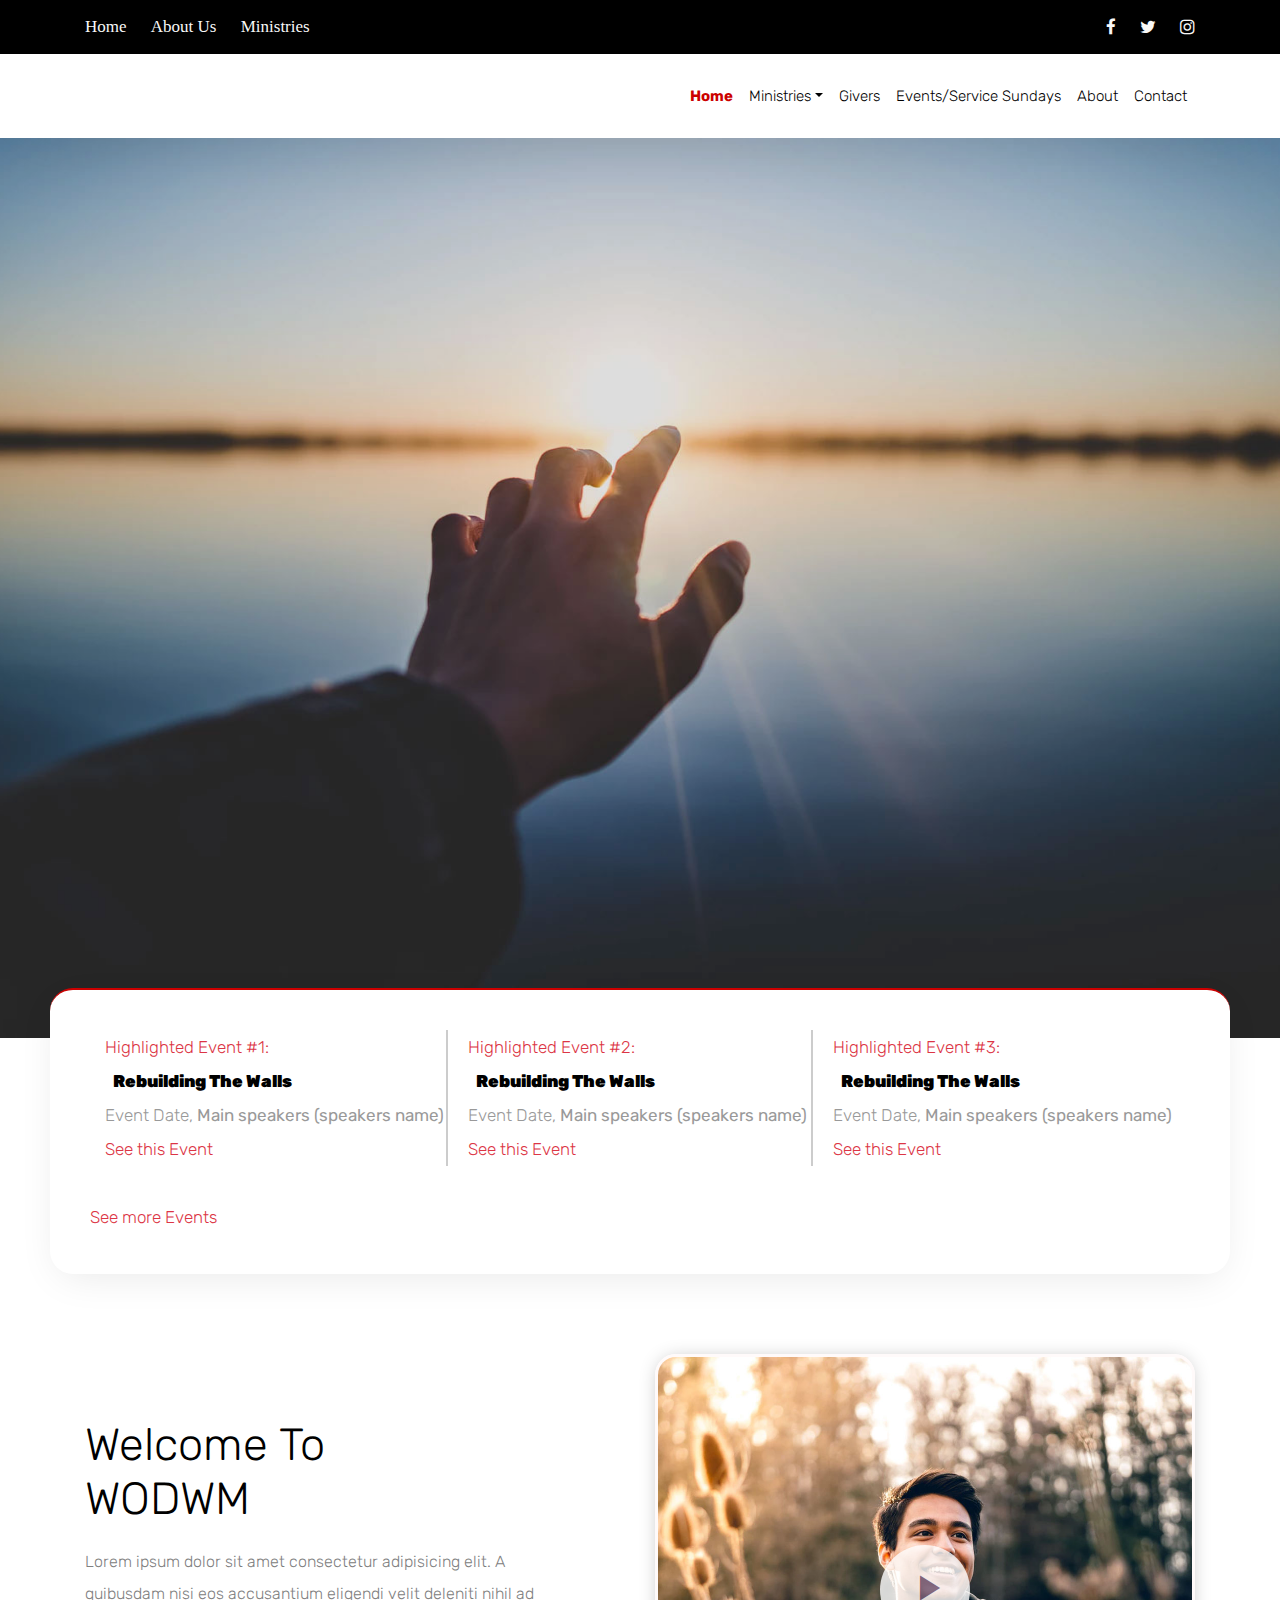
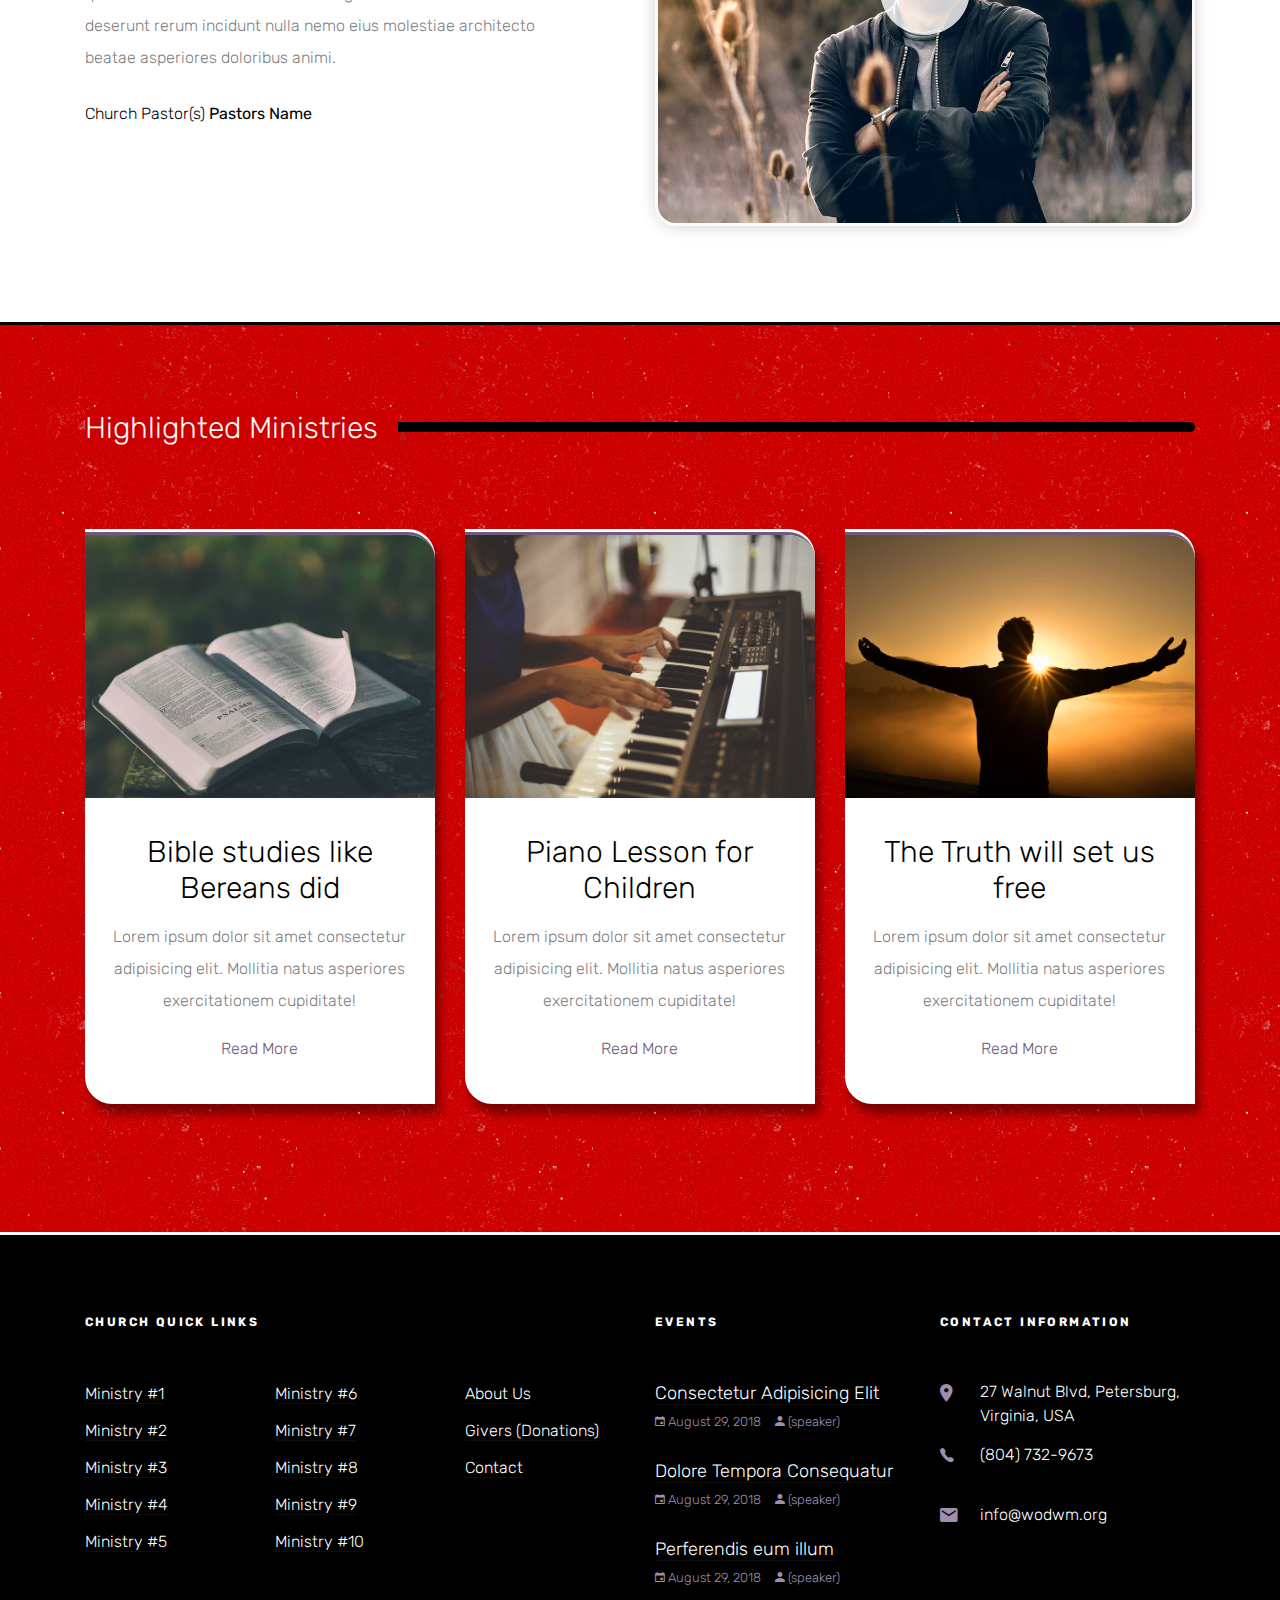
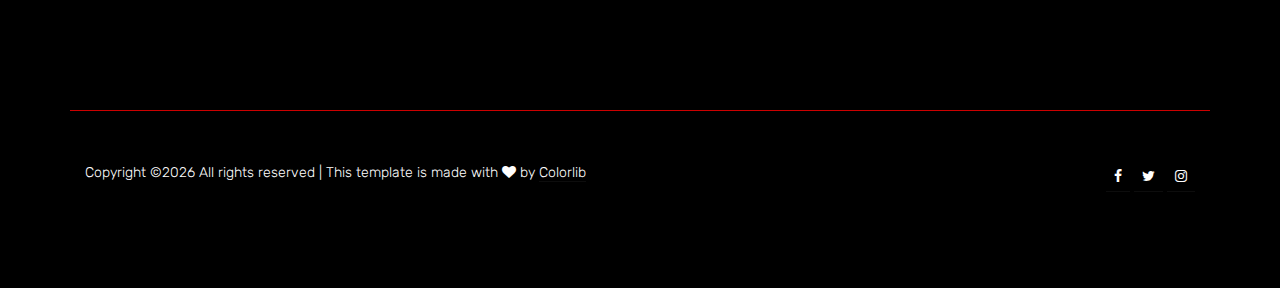
==== index.html @ 2636bd38 "Rest of the initial files" ====
﻿<!doctype html>
<html lang="en">
  <head>
    <title>WODWM Home</title>
    <meta charset="utf-8">
    <meta name="viewport" content="width=device-width, initial-scale=1, shrink-to-fit=no">

    <link href="https://fonts.googleapis.com/css?family=Rubik:300,400,500" rel="stylesheet">

    <link rel="stylesheet" href="css/bootstrap.css">
    <link rel="stylesheet" href="css/animate.css">
    <link rel="stylesheet" href="css/owl.carousel.min.css">

    <link rel="stylesheet" href="fonts/ionicons/css/ionicons.min.css">
    <link rel="stylesheet" href="fonts/fontawesome/css/font-awesome.min.css">
    <link rel="stylesheet" href="fonts/flaticon/font/flaticon.css">
    <link rel="stylesheet" href="css/magnific-popup.css">

    <!-- Theme Style -->
    <link rel="stylesheet" href="css/style.css">
  </head>
  <body>

    <div class="wrap">
    
    <div class="block-45">
      <div class="container">
        <div class="row">
          <div class="col-md-6">
            <ul class="block-45-list">
              <li><a href="#">Home</a></li>
              <li><a href="#">About Us</a></li>
              <li><a href="#">Ministries</a></li>
            </ul>
          </div>
          <div class="col-md-6 text-md-right">
            <ul class="block-45-icons">
              <li class="facebookIcon"><a href="http://www.facebook.com/WODWM1"><span class="fa fa-facebook"></span></a></li>
              <li class="twitterIcon"><a href="http://www.twitter.com/WODWM"><span class="fa fa-twitter"></span></a></li>
              <li class="instagramIcon"><a href="http://www.instagram.com/WODWM"><span class="fa fa-instagram"></span></a></li>
            </ul>
          </div>
        </div>
      </div>
    </div>
    <header role="banner">
     
      <nav class="navbar navbar-expand-lg navbar-light bg-light">
        <div class="container">
          <a class="navbar-brand absolute" href="index.html"><img src=""/></a>
          <button class="navbar-toggler" type="button" data-toggle="collapse" data-target="#navbarsExample05" aria-controls="navbarsExample05" aria-expanded="false" aria-label="Toggle navigation">
            <span class="navbar-toggler-icon"></span>
          </button>

          <div class="collapse navbar-collapse navbar-light" id="navbarsExample05">
            <ul class="navbar-nav ml-auto">
              <li class="nav-item active">
                <a class="nav-link" href="index.html">Home</a>
              </li>
              <li class="nav-item dropdown">
                <a class="nav-link dropdown-toggle" href="ministry.html" id="dropdown04" data-toggle="dropdown" aria-haspopup="true" aria-expanded="false">Ministries</a>
                <div class="dropdown-menu" aria-labelledby="dropdown04">
                  <a class="dropdown-item" href="ministry.html#test">Outreach Ministry</a>
                  <a class="dropdown-item" href="ministry.html">Men's Ministry</a>
                  <a class="dropdown-item" href="ministry.html">Women's Ministry</a>
                  <a class="dropdown-item" href="ministry.html">Children's Ministry</a>
                  <a class="dropdown-item" href="ministry.html">Youth Ministry</a>
                </div>

              </li>

              <li class="nav-item">
                <a class="nav-link" href="sermon.html">Givers</a>
              </li>
              <li class="nav-item">
                <a class="nav-link" href="events.html">Events/Service Sundays</a>
              </li>
              <li class="nav-item">
                <a class="nav-link" href="about.html">About</a>
              </li>
              <li class="nav-item">
                <a class="nav-link" href="contact.html">Contact</a>
              </li>
            </ul>
            
            
          </div>
        </div>
      </nav>
    </header>
    <!-- END header -->

    <section class="site-hero overlay" data-stellar-background-ratio="0.5" style="background-image: url(images/big_image_2.jpg);">
      <div class="container">
        <div class="row align-items-center justify-content-center site-hero-inner">
          <div class="col-md-8 text-center">
  
            <div class="mb-5 element-animate">
              <div class="block-17">
                <h1 class="heading mb-4">Quote to match background image</h1>
                <p>
					<a href="about.html" class="btn btn-primary-white py-3 px-5">About Us</a> 
					<a href="contact.html" class="text-white ml-4"> 
						<span class="ion-ios-location mr-2"></span>
						Visit Our Church
					</a>
				</p>
              </div>
            </div>
            
          </div>
        </div>
      </div>
    </section>
    <!-- END section -->

    <section class="block-42 overlap">
      <div class="container">
        <div class="row">
          <div class="col-md-12 d-lg-flex">              
				<div class="block-42-text">
					<div class="block-42-label">Highlighted Event #1:</div>
					<div class="block-42-title mx-2"><a href="#"><strong>Rebuilding The Walls</strong></a></div>
					<div class="block-42-meta">Event Date, <strong>Main speakers (speakers name) </strong></div>
					<a href="events.html#"><div class="block-42-label">See this Event</div></a>
				</div>
				<div class="block-42-text" style="padding-left: 20px;">
					<div class="block-42-label">Highlighted Event #2:</div>
					<div class="block-42-title mx-2"><a href="#"><strong>Rebuilding The Walls</strong></a></div>
					<div class="block-42-meta">Event Date, <strong>Main speakers (speakers name) </strong></div>
					<a href="events.html#"><div class="block-42-label">See this Event</div></a>
				</div>
				<div class="block-42-text" style="padding-left: 20px; border-right: none;">
					<div class="block-42-label">Highlighted Event #3:</div>
					<div class="block-42-title mx-2"><a href="#"><strong>Rebuilding The Walls</strong></a></div>
					<div class="block-42-meta">Event Date, <strong>Main speakers (speakers name) </strong></div>
					<a href="events.html#"><div class="block-42-label">See this Event</div></a>
				</div>             
			</div>
			<div class="block-42-text" style="border-right: none;">
				<br/>
				<a href="events.html"><div class="block-42-label">See more Events</div></a>
			</div>
        </div>
      </div>
    </section>

    <section class="site-section">
      <div class="container">
        <div class="row align-items-center">
          <div class="col-md-6 order-md-2">
            <div class="block-16">
              <figure>
                <img src="images/img_1.jpg" alt="Image placeholder" class="img-fluid img-shadow" style="border:solid; border-color: snow; border-radius:21px;">
                <a href="#" class="play-button popup-vimeo"><span class="ion-ios-play"></span></a>
              </figure>
            </div>
          </div>
          <div class="col-md-6 order-md-1">

            <div class="block-15">
              <div class="heading">
                <h2>Welcome To WODWM</h2>
              </div>
              <div class="text mb-5">
              <p class="mb-4">Lorem ipsum dolor sit amet consectetur adipisicing elit. A quibusdam nisi eos accusantium eligendi velit deleniti nihil ad deserunt rerum incidunt nulla nemo eius molestiae architecto beatae asperiores doloribus animi.</p>
              <p class="text-black">Church Pastor(s) <strong>Pastors Name</strong></p>
              </div>
              
            </div>

          </div>
          
        </div>

      </div>
    </section>
    <!-- END section -->

    <section class="site-section" style="background-color:#cc0000; border-top:solid; border-bottom:solid; border-top-color:black; border-bottom-color:snow; background-image: url('images/green-dust-and-scratches.png')">
      <div>
	  <div class="container" >
        <div class="row">
          <div class="col-md-12">
            <div class="section-heading">
              <h2 class="heading">Highlighted Ministries</h2>
            </div>
          </div>
        </div>
        <div class="row">
          <div class="col-md-6 col-lg-4 mb-5">
            <div class="block-20">
              <figure>
                <a href="#"><img src="images/image_1.jpg" alt="Image placeholder" class="img-fluid" style="border-top: solid; border-top-right-radius: 27px;"></a>
              </figure>
              <div class="text text-center">
                <h3 class="heading"><a href="#">Bible studies like Bereans did</a></h3>
                <p>Lorem ipsum dolor sit amet consectetur adipisicing elit. Mollitia natus asperiores exercitationem cupiditate!</p>
                <p><a href="#">Read More</a></p>
              </div>
            </div>
          </div>
          <div class="col-md-6 col-lg-4 mb-5">
            <div class="block-20">
              <figure>
                <a href="#"><img src="images/image_2.jpg" alt="Image placeholder" class="img-fluid" style="border-top: solid; border-top-right-radius: 27px;"></a>
              </figure>
              <div class="text text-center">
                <h3 class="heading"><a href="#">Piano Lesson for Children</a></h3>
                <p>Lorem ipsum dolor sit amet consectetur adipisicing elit. Mollitia natus asperiores exercitationem cupiditate!</p>
                <p><a href="#">Read More</a></p>
              </div>
            </div>
          </div>
          <div class="col-md-6 col-lg-4 mb-5">
            <div class="block-20">
              <figure>
                <a href="#"><img src="images/image_3.jpg" alt="Image placeholder" class="img-fluid" style="border-top: solid; border-top-right-radius: 27px;"></a>
              </figure>
              <div class="text text-center">
                <h3 class="heading"><a href="#">The Truth will set us free</a></h3>
                <p>Lorem ipsum dolor sit amet consectetur adipisicing elit. Mollitia natus asperiores exercitationem cupiditate!</p>
                <p><a href="#">Read More</a></p>
              </div>
            </div>
          </div>
        </div> 
      </div>
      <!--
      <div class="block-13">
        <div class="nonloop-block-13 owl-carousel">
          <div class="item">
            <div class="block-20">
              <figure>
                <a href="#"><img src="images/image_3.jpg" alt="Image placeholder" class="img-fluid"></a>
              </figure>
              <div class="text text-center">
                <h3 class="heading"><a href="#">The Truth will set us free</a></h3>
                <p>Lorem ipsum dolor sit amet consectetur adipisicing elit. Mollitia natus asperiores exercitationem cupiditate!</p>
                <p><a href="#">Read More</a></p>
              </div>
            </div>
          </div>
          <div class="item">
            <div class="block-20">
              <figure>
                <a href="#"><img src="images/image_2.jpg" alt="Image placeholder" class="img-fluid"></a>
              </figure>
              <div class="text text-center">
                <h3 class="heading"><a href="#">Piano Lesson for Children</a></h3>
                <p>Lorem ipsum dolor sit amet consectetur adipisicing elit. Mollitia natus asperiores exercitationem cupiditate!</p>
                <p><a href="#">Read More</a></p>
              </div>
            </div>
          </div>
          <div class="item">
            <div class="block-20">
              <figure>
                <a href="#"><img src="images/image_1.jpg" alt="Image placeholder" class="img-fluid"></a>
              </figure>
              <div class="text text-center">
                <h3 class="heading"><a href="#">Bible studies like Bereans did</a></h3>
                <p>Lorem ipsum dolor sit amet consectetur adipisicing elit. Mollitia natus asperiores exercitationem cupiditate!</p>
                <p><a href="#">Read More</a></p>
              </div>
            </div>
          </div>

          <div class="item">
            <div class="block-20">
              <figure>
                <a href="#"><img src="images/image_3.jpg" alt="Image placeholder" class="img-fluid"></a>
              </figure>
              <div class="text text-center">
                <h3 class="heading"><a href="#">The Truth will set us free</a></h3>
                <p>Lorem ipsum dolor sit amet consectetur adipisicing elit. Mollitia natus asperiores exercitationem cupiditate!</p>
                <p><a href="#">Read More</a></p>
              </div>
            </div>
          </div>
          <div class="item">
            <div class="block-20">
              <figure>
                <a href="#"><img src="images/image_2.jpg" alt="Image placeholder" class="img-fluid"></a>
              </figure>
              <div class="text text-center">
                <h3 class="heading"><a href="#">Piano Lesson for Children</a></h3>
                <p>Lorem ipsum dolor sit amet consectetur adipisicing elit. Mollitia natus asperiores exercitationem cupiditate!</p>
                <p><a href="#">Read More</a></p>
              </div>
            </div>
          </div>
          <div class="item">
            <div class="block-20">
              <figure>
                <a href="#"><img src="images/image_1.jpg" alt="Image placeholder" class="img-fluid"></a>
              </figure>
              <div class="text text-center">
                <h3 class="heading"><a href="#">Bible studies like Bereans did</a></h3>
                <p>Lorem ipsum dolor sit amet consectetur adipisicing elit. Mollitia natus asperiores exercitationem cupiditate!</p>
                <p><a href="#">Read More</a></p>
              </div>
            </div>
          </div>

        </div>
      </div>-->
    </section>   
  
    <footer class="site-footer">
      <div class="container">
        <div class="row mb-5">
        <!--   <div class="col-md-6 col-lg-3 mb-5 mb-lg-0">
            <p>Perferendis eum illum voluptatibus dolore tempora consequatur minus asperiores temporibus.</p>
          </div> -->
          <div class="col-md-6 col-lg-6 mb-5 mb-lg-0">
            <h3 class="heading">Church Quick Links</h3>
            <div class="row">
              <div class="col-md-4">
                <ul class="list-unstyled">
                  <li><a href="#">Ministry #1</a></li>
                  <li><a href="#">Ministry #2</a></li>
                  <li><a href="#">Ministry #3</a></li>
                  <li><a href="#">Ministry #4</a></li>
				  <li><a href="#">Ministry #5</a></li>
                </ul>
              </div>
              <div class="col-md-4">
                <ul class="list-unstyled">               
                  <li><a href="#">Ministry #6</a></li>
                  <li><a href="#">Ministry #7</a></li>
                  <li><a href="#">Ministry #8</a></li>
				  <li><a href="#">Ministry #9</a></li>
				  <li><a href="#">Ministry #10</a></li>
                </ul>
              </div>
              <div class="col-md-4">
                <ul class="list-unstyled">
                  <li><a href="#">About Us</a></li>
                  <li><a href="#">Givers (Donations)</a></li>
                  <li><a href="#">Contact</a></li>
                </ul>
              </div>
            </div>
          </div>
          <div class="col-md-6 col-lg-3 mb-5 mb-lg-0">
            <h3 class="heading">Events</h3>
            <div class="block-21 d-flex mb-4">
              <div class="text">
                <h3 class="heading mb-0"><a href="#">Consectetur Adipisicing Elit</a></h3>
                <div class="meta">
                  <div><a href="#"><span class="ion-android-calendar"></span> August 29, 2018</a></div>
                  <div><a href="#"><span class="ion-android-person"></span> (speaker)</a></div>
                </div>
              </div>
            </div>  
            <div class="block-21 d-flex mb-4">
              <div class="text">
                <h3 class="heading mb-0"><a href="#">Dolore Tempora Consequatur</a></h3>
                <div class="meta">
                  <div><a href="#"><span class="ion-android-calendar"></span> August 29, 2018</a></div>
                  <div><a href="#"><span class="ion-android-person"></span> (speaker)</a></div>
                </div>
              </div>
            </div>  
            <div class="block-21 d-flex mb-4">
              <div class="text">
                <h3 class="heading mb-0"><a href="#">Perferendis eum illum</a></h3>
                <div class="meta">
                  <div><a href="#"><span class="ion-android-calendar"></span> August 29, 2018</a></div>
                  <div><a href="#"><span class="ion-android-person"></span> (speaker)</a></div>
                </div>
              </div>
            </div>  
          </div>
          <div class="col-md-6 col-lg-3 mb-5 mb-lg-0">
            <h3 class="heading">Contact Information</h3>
            <div class="block-23">
              <ul>
                <li><span class="icon ion-android-pin"></span><span class="text">27 Walnut Blvd, Petersburg, Virginia, USA</span></li>
                <li><a href="#"><span class="icon ion-ios-telephone"></span><span class="text">(804) 732-9673</span></a></li>
                <li><a href="#"><span class="icon ion-android-mail"></span><span class="text">info@wodwm.org</span></a></li>
              </ul>
            </div>
          </div>
        </div>
        <div class="row pt-5">
          <div class="col-md-12 text-center copyright">
            
            <p class="float-md-left"><!-- Link back to Colorlib can't be removed. Template is licensed under CC BY 3.0. -->
Copyright &copy;<script>document.write(new Date().getFullYear());</script> All rights reserved | This template is made with <i class="fa fa-heart" aria-hidden="true"></i> by <a href="https://colorlib.com" target="_blank" class="text-primary">Colorlib</a>
<!-- Link back to Colorlib can't be removed. Template is licensed under CC BY 3.0. --></p>
            <p class="float-md-right">
              <a href="http://www.facebook.com/WODWM1" class="fa fa-facebook p-2"></a>
              <a href="http://www.twitter.com/WODWM" class="fa fa-twitter p-2"></a>
              <a href="http://www.instagram.com/WODWM" class="fa fa-instagram p-2"></a>

            </p>
          </div>
        </div>
      </div>
    </footer>
    <!-- END footer -->

    </div>
    
    <!-- loader -->
    <div id="loader" class="show fullscreen"><svg class="circular" width="48px" height="48px"><circle class="path-bg" cx="24" cy="24" r="22" fill="none" stroke-width="4" stroke="#eeeeee"/><circle class="path" cx="24" cy="24" r="22" fill="none" stroke-width="4" stroke-miterlimit="10" stroke="#f4b214"/></svg></div>

    <script src="js/jquery-3.2.1.min.js"></script>
    <script src="js/jquery-migrate-3.0.0.js"></script>
    <script src="js/popper.min.js"></script>
    <script src="js/bootstrap.min.js"></script>
    <script src="js/owl.carousel.min.js"></script>
    <script src="js/jquery.waypoints.min.js"></script>
    <script src="js/jquery.stellar.min.js"></script>
    <script src="js/jquery.animateNumber.min.js"></script>
    
    <script src="js/jquery.magnific-popup.min.js"></script>

    <script src="js/main.js"></script>
  </body>
</html>
---- fonts/flaticon/font/flaticon.css ----
/*
  	Flaticon icon font: Flaticon
  	Creation date: 28/05/2018 11:11
  	*/

@font-face {
  font-family: "Flaticon";
  src: url("./Flaticon.eot");
  src: url("./Flaticon.eot?#iefix") format("embedded-opentype"),
       url("./Flaticon.woff") format("woff"),
       url("./Flaticon.ttf") format("truetype"),
       url("./Flaticon.svg#Flaticon") format("svg");
  font-weight: normal;
  font-style: normal;
}

@media screen and (-webkit-min-device-pixel-ratio:0) {
  @font-face {
    font-family: "Flaticon";
    src: url("./Flaticon.svg#Flaticon") format("svg");
  }
}

[class^="flaticon-"]:before, [class*=" flaticon-"]:before,
[class^="flaticon-"]:after, [class*=" flaticon-"]:after {   
  font-family: Flaticon;
        font-style: normal;
  font-weight: normal;
  font-variant: normal;
  text-transform: none;
  line-height: 1;

  /* Better Font Rendering =========== */
  -webkit-font-smoothing: antialiased;
  -moz-osx-font-smoothing: grayscale;
}

.flaticon-book:before { content: "\f100"; }
.flaticon-books:before { content: "\f101"; }
.flaticon-professor:before { content: "\f102"; }
.flaticon-student:before { content: "\f103"; }
.flaticon-diploma:before { content: "\f104"; }
.flaticon-open-book:before { content: "\f105"; }
.flaticon-university:before { content: "\f106"; }
.flaticon-mortarboard:before { content: "\f107"; }
---- css/style.css ----
body {
  font-family: "Rubik", -apple-system, BlinkMacSystemFont, "Segoe UI", Roboto, "Helvetica Neue", Arial, sans-serif, "Apple Color Emoji", "Segoe UI Emoji", "Segoe UI Symbol";
  font-weight: 300;
  font-size: 16px;
  line-height: 2;
  color: gray;
  background: #e9ecef;
}

a {
  -webkit-transition: .3s all ease;
  -o-transition: .3s all ease;
  transition: .3s all ease;
  text-decoration: none;
}

a:hover {
  text-decoration: none;
}

h1, h2, h3, h4, h5 {
  color: #000;
  font-family: "Rubik", -apple-system, BlinkMacSystemFont, "Segoe UI", Roboto, "Helvetica Neue", Arial, sans-serif, "Apple Color Emoji", "Segoe UI Emoji", "Segoe UI Symbol";
  font-weight: 300;
}

.wrap {
  max-width: 1400px;
  margin: 0 auto;
  background: #fff;
  -webkit-box-shadow: 0 0px 80px -10px rgba(0, 0, 0, 0.2);
  box-shadow: 0 0px 80px -10px rgba(0, 0, 0, 0.2);
}

header {
  position: relative;
  top: 0;
  left: 0;
  width: 100%;
  z-index: 5;
  -webkit-box-shadow: 0 5px 80px -10px rgba(0, 0, 0, 0.2);
  box-shadow: 0 5px 80px -10px rgba(0, 0, 0, 0.2);
}

header .navbar-brand {
  text-transform: uppercase;
  letter-spacing: .2em;
  font-weight: 500;
  color: #000 !important;
}

header .navbar-collapse {
  position: relative;
}

header .navbar {
  padding-top: 0;
  padding-bottom: 0;
  background: #fff !important;
}

@media (max-width: 991.98px) {
  header .navbar {
    padding-top: .5rem;
    padding-bottom: .5rem;
  }
}

header .navbar .navbar-nav.absolute-right {
  position: absolute;
  right: 0;
}

@media (max-width: 991.98px) {
  header .navbar .navbar-nav.absolute-right {
    position: relative;
    right: inherit;
  }
}

header .navbar .nav-item.active > a {
  color: #cc0000 !important;
  font-weight: bold;
}

header .navbar .nav-link {
  padding: 1.7rem 1rem;
  font-size: 15px;
  outline: none !important;
  opacity: 1 !important;
  color: #000 !important;
}

@media (max-width: 991.98px) {
  header .navbar .nav-link {
    padding: .5rem .5rem;
  }
}

header .navbar .nav-link:hover {
  color: #fff;
}

header .navbar .nav-link.active {
  color: #fff;
}

header .navbar .dropdown.show > a {
  color: #fff;
}

header .navbar .dropdown-menu {
  font-size: 14px;
  border-radius: 0px;
  border: none;
  -webkit-box-shadow: 0 2px 30px 0px rgba(0, 0, 0, 0.2);
  box-shadow: 0 2px 30px 0px rgba(0, 0, 0, 0.2);
  min-width: 13em;
  margin-top: -10px;
}

header .navbar .dropdown-menu:before {
  bottom: 100%;
  left: 10%;
  border: solid transparent;
  content: " ";
  height: 0;
  width: 0;
  position: absolute;
  pointer-events: none;
  border-bottom-color: #fff;
  border-width: 10px;
}

@media (max-width: 1199.98px) {
  header .navbar .dropdown-menu:before {
    display: none;
  }
}

header .navbar .dropdown-menu .dropdown-item:hover {
  background: #cc0000;
  color: #fff;
}

header .navbar .dropdown-menu .dropdown-item.active {
  background: #cc0000;
  color: #fff;
}

header .navbar .dropdown-menu a {
  padding-top: 7px;
  padding-bottom: 7px;
}

header .navbar.navbar-light .nav-link {
  color: #fff;
}

header .navbar.navbar-light .nav-link.active {
  color: #fff;
}

.bcrumb a:hover {
  color: #fff;
  text-decoration: underline;
}

.site-hero {
  background-size: cover;
  background-position: center center;
  background-repeat: no-repeat;
  min-height: 750px;
  height: 100vh;
}

.site-hero .lead {
  color: #fff;
}

.site-hero h1, .site-hero p {
  color: #fff;
  line-height: 1.5;
}

.site-hero .block-17 h1 {
  font-size: 40px;
}

@media (min-width: 768px) {
  .site-hero .block-17 h1 {
    font-size: 70px;
  }
}

.site-hero h1 {
  font-size: 60px;
  font-weight: 300;
  line-height: 1.2;
  margin-bottom: 30px;
}

@media (max-width: 991.98px) {
  .site-hero h1 {
    font-size: 40px;
  }
}

.site-hero .text {
  max-width: 500px;
  margin-bottom: 50px;
  font-size: 20px;
  position: relative;
}

.site-hero .container {
  position: relative;
  z-index: 2;
}

.site-hero .btn {
  -webkit-box-shadow: 0 5px 20px -5px rgba(0, 0, 0, 0.2) !important;
  box-shadow: 0 5px 20px -5px rgba(0, 0, 0, 0.2) !important;
  background: #cc0000 !important;
  border: 2px solid transparent !important;
  color: #fff;
}

.site-hero .btn:hover {
  -webkit-box-shadow: none !important;
  box-shadow: none !important;
  background: none !important;
  color: #fff;
  border: 2px solid #fff !important;
}

.site-hero.overlay {
  position: relative;
}

.site-hero.overlay:before {
  content: "";
  background: rgba(0, 0, 0, 0.1);
  width: 100%;
  z-index: 1;
  position: absolute;
  top: 0;
  left: 0;
  right: 0;
  bottom: 0;
}

.site-hero .site-hero-inner {
  min-height: 750px;
  height: 100vh;
}

.site-hero.site-sm-hero {
  min-height: 550px;
  height: 50vh;
}

.site-hero .site-hero-sm-inner {
  min-height: 550px;
  height: 50vh;
}

.episodes {
  background: #fff;
  padding: 20px;
}

.episodes .play {
  position: relative;
  display: inline-block;
  width: 40px;
  height: 40px;
  background: #6c5b7b;
  border-radius: 50%;
}

.episodes .play span {
  color: #fff;
  position: absolute;
  top: 50%;
  left: 50%;
  -webkit-transform: translate(-50%, -50%);
  -ms-transform: translate(-50%, -50%);
  transform: translate(-50%, -50%);
}

.episodes .episode {
  border-bottom: 1px solid #e6e6e6;
}

.episodes .episode a {
  color: #000;
}

.episodes .episode a:hover {
  opacity: .7;
}

.episodes h2 {
  font-size: 24px;
}

.episodes .meta {
  text-transform: uppercase;
  font-size: 14px;
  letter-spacing: .2em;
  color: #cccccc;
  color: #6c5b7b;
}

.episodes .episode-number {
  border: 2px solid #52455e;
  text-align: center;
  display: inline-block;
  width: 80px;
  height: 80px;
  text-transform: uppercase;
  line-height: 74px;
  border-radius: 50%;
  background: #6c5b7b;
  color: #fff;
  font-size: 30px;
}

.site-hero-innerpage, .site-hero-innerpage .site-hero-inner {
  min-height: 550px;
  height: 50vh;
}

.site-section {
  padding: 5em 0;
}

.school-features,
.school-instructors {
  background-size: cover;
  background-position: center center;
  position: relative;
  overflow: hidden;
}

@media (min-width: 576px) {
  .school-features,
  .school-instructors {
    width: 100%;
    padding-right: 15px;
    padding-left: 15px;
    margin-right: auto;
    margin-left: auto;
  }
}

@media (min-width: 576px) {
  .school-features .inner,
  .school-instructors .inner {
    display: -webkit-box;
    display: -ms-flexbox;
    display: flex;
    -ms-flex-wrap: wrap;
    flex-wrap: wrap;
    margin-right: -15px;
    margin-left: -15px;
  }
}

.school-features .feature, .school-features .instructor,
.school-instructors .feature,
.school-instructors .instructor {
  position: relative;
  width: 100%;
  min-height: 1px;
  padding-right: 15px;
  padding-left: 15px;
  -webkit-box-flex: 0;
  -ms-flex: 0 0 100%;
  flex: 0 0 100%;
  max-width: 100%;
}

@media (min-width: 576px) {
  .school-features .feature, .school-features .instructor,
  .school-instructors .feature,
  .school-instructors .instructor {
    position: relative;
    width: 100%;
    min-height: 1px;
    padding-right: 15px;
    padding-left: 15px;
    -webkit-box-flex: 0;
    -ms-flex: 0 0 50%;
    flex: 0 0 50%;
    max-width: 50%;
  }
}

@media (min-width: 768px) {
  .school-features .feature, .school-features .instructor,
  .school-instructors .feature,
  .school-instructors .instructor {
    position: relative;
    width: 100%;
    min-height: 1px;
    padding-right: 15px;
    padding-left: 15px;
    -webkit-box-flex: 0;
    -ms-flex: 0 0 50%;
    flex: 0 0 50%;
    max-width: 50%;
  }
}

@media (min-width: 992px) {
  .school-features .feature, .school-features .instructor,
  .school-instructors .feature,
  .school-instructors .instructor {
    position: relative;
    width: 100%;
    min-height: 1px;
    padding-right: 15px;
    padding-left: 15px;
    -webkit-box-flex: 0;
    -ms-flex: 0 0 25%;
    flex: 0 0 25%;
    max-width: 25%;
    padding: 30px;
    border-right: 1px solid rgba(255, 255, 255, 0.1);
  }
}

.school-features .feature h3, .school-features .instructor h3,
.school-instructors .feature h3,
.school-instructors .instructor h3 {
  font-size: 18px;
  color: #fff;
}

.school-features .feature p, .school-features .instructor p,
.school-instructors .feature p,
.school-instructors .instructor p {
  color: #fff;
  opacity: .5;
}

.school-features .feature img, .school-features .instructor img,
.school-instructors .feature img,
.school-instructors .instructor img {
  width: 100px;
  border-radius: 50%;
  margin: 0 auto;
}

.school-features .feature .icon > span:before, .school-features .instructor .icon > span:before,
.school-instructors .feature .icon > span:before,
.school-instructors .instructor .icon > span:before {
  font-size: 50px;
  margin-left: 0;
  color: #fff;
}

.school-features.text-dark.last,
.school-instructors.text-dark.last {
  border-bottom: none;
}

.school-features.text-dark.last .feature,
.school-instructors.text-dark.last .feature {
  border-bottom: none;
}

@media (min-width: 992px) {
  .school-features.text-dark .feature,
  .school-instructors.text-dark .feature {
    border-right: 1px solid #e6e6e6;
    border-bottom: 1px solid #e6e6e6;
  }
}

.school-features.text-dark .feature:last-child,
.school-instructors.text-dark .feature:last-child {
  border-right: none;
}

.school-features.text-dark .feature h3,
.school-instructors.text-dark .feature h3 {
  font-size: 18px;
  color: #000;
}

.school-features.text-dark .feature p,
.school-instructors.text-dark .feature p {
  color: #000;
  opacity: .5;
}

.school-features.text-dark .feature p:last-child,
.school-instructors.text-dark .feature p:last-child {
  margin-bottom: 0;
}

.school-features.text-dark .feature .icon > span:before,
.school-instructors.text-dark .feature .icon > span:before {
  font-size: 50px;
  margin-left: 0;
  color: #6c5b7b;
}

.img-bg {
  background-size: cover;
}

@media (max-width: 991.98px) {
  .img-md-fluid {
    max-width: 100%;
  }
}

.section-cover {
  background-size: cover;
  position: relative;
  background-position: top left;
}

.section-cover, .section-cover .intro {
  height: 500px;
}

.section-cover p {
  color: #fff;
}

.section-cover h2 {
  color: #fff;
}

.top-course .course, .top-course .blog-entry, .blog-entries .course, .blog-entries .blog-entry {
  display: block;
  -webkit-transition: .3s all ease;
  -o-transition: .3s all ease;
  transition: .3s all ease;
  margin-bottom: 30px;
}

.top-course .course:hover, .top-course .course:focus, .top-course .blog-entry:hover, .top-course .blog-entry:focus, .blog-entries .course:hover, .blog-entries .course:focus, .blog-entries .blog-entry:hover, .blog-entries .blog-entry:focus {
  opacity: .7;
}

.top-course .course img, .top-course .blog-entry img, .blog-entries .course img, .blog-entries .blog-entry img {
  max-width: 100%;
  margin-bottom: 20px;
}

.top-course .course h2, .top-course .blog-entry h2, .blog-entries .course h2, .blog-entries .blog-entry h2 {
  font-size: 18px;
  line-height: 1.5;
}

.top-course .course p, .top-course .blog-entry p, .blog-entries .course p, .blog-entries .blog-entry p {
  font-size: 13px;
  color: gray;
}

.instructor-meta {
  margin-bottom: 10px;
  color: #999999 !important;
}

.btn, .form-control {
  outline: none;
  -webkit-box-shadow: none !important;
  box-shadow: none !important;
  border-radius: 0;
}

.btn:focus, .btn:active, .form-control:focus, .form-control:active {
  outline: none;
}

.form-control {
  -webkit-box-shadow: none !important;
  box-shadow: none !important;
}

textarea.form-control {
  height: inherit;
}

.btn {
  position: relative;
  border-radius: 100px;
  color: #000;
}

.btn.btn-primary {
  color: #fff;
  border: 2px solid transparent;
}

.btn.btn-primary:hover, .btn.btn-primary:active, .btn.btn-primary:focus {
  color: #000 !important;
  background: none !important;
  border: 2px solid #6c5b7b !important;
}

.btn.btn-primary-white {
  border: 2px solid transparent;
  background: #6c5b7b;
}

.btn.btn-primary-white:hover, .btn.btn-primary-white:focus, .btn.btn-primary-white:active {
  border: 2px solid #fff;
  background: none !important;
}

.btn.btn-white {
  position: relative;
  color: #fff;
  border: 2px solid #fff;
  background: none;
}

.btn.btn-white:hover, .btn.btn-white:focus, .btn.btn-white:active {
  border: 2px solid transparent;
  background: #6c5b7b !important;
}

.flaticon-custom {
  font-size: 70px;
}

.flaticon-custom:before, .flaticon-custom:after {
  margin-left: 0;
}

.no-nav .owl-nav {
  display: none;
}

.box {
  overflow: hidden;
  border-radius: 4px;
  display: block;
}

.box img {
  border-top-left-radius: 4px;
  border-top-right-radius: 4px;
  -webkit-transition: .3s all ease;
  -o-transition: .3s all ease;
  transition: .3s all ease;
}

.box .box-body {
  padding: 20px;
  border: 1px solid #e9ecef;
  border-top: none;
  border-bottom-left-radius: 4px;
  border-bottom-right-radius: 4px;
  -webkit-transition: .3s all ease;
  -o-transition: .3s all ease;
  transition: .3s all ease;
}

.box h2 {
  font-size: 18px;
  font-family: "Rubik", -apple-system, BlinkMacSystemFont, "Segoe UI", Roboto, "Helvetica Neue", Arial, sans-serif, "Apple Color Emoji", "Segoe UI Emoji", "Segoe UI Symbol";
  -webkit-transition: .3s all ease;
  -o-transition: .3s all ease;
  transition: .3s all ease;
}

.box.hover:hover img, .box.hover:focus img {
  margin-top: -20px;
}

.box.hover:hover .box-body, .box.hover:focus .box-body {
  background: #6c5b7b;
  color: #fff;
  padding: 30px 20px;
  border-color: #6c5b7b;
}

.box.hover:hover h2, .box.hover:focus h2 {
  color: #fff;
}

.breadcrumb-custom {
  background: none;
  padding: 0;
}

.breadcrumb-custom li a {
  color: #6c5b7b;
}

.breadcrumb-custom li a:hover {
  color: #fff;
}

.breadcrumb-custom li.active {
  color: #fff;
}

.breadcrumb-custom li.breadcrumb-item + .breadcrumb-item:before {
  content: "/";
  color: rgba(255, 255, 255, 0.3);
}

.children-info li {
  display: block;
  margin-bottom: 15px;
  padding-bottom: 15px;
  border-bottom: 1px dotted #dee2e6;
}

.sidebar-box {
  margin-bottom: 30px;
  padding: 25px;
  font-size: 15px;
  width: 100%;
  float: left;
  background: #fff;
}

.sidebar-box *:last-child {
  margin-bottom: 0;
}

.sidebar-box h3 {
  font-size: 18px;
  margin-bottom: 15px;
}

.categories li, .sidelink li {
  position: relative;
  margin-bottom: 10px;
  padding-bottom: 10px;
  border-bottom: 1px dotted #dee2e6;
  list-style: none;
}

.categories li:last-child, .sidelink li:last-child {
  margin-bottom: 0;
  border-bottom: none;
  padding-bottom: 0;
}

.categories li a, .sidelink li a {
  display: block;
}

.categories li a span, .sidelink li a span {
  position: absolute;
  right: 0;
  top: 0;
  color: #ccc;
}

.categories li.active a, .sidelink li.active a {
  color: #000;
  font-style: italic;
}

.cover_1 {
  background-size: cover;
  background-position: center center;
  padding: 7em 0;
}

.cover_1 .sub-heading {
  color: rgba(255, 255, 255, 0.7);
  font-size: 22px;
}

.cover_1 .heading {
  font-size: 50px;
  color: white;
  font-weight: 300;
}

.text-black {
  color: #000 !important;
}

.stretch-section .video {
  display: block;
  position: relative;
  -webkit-box-shadow: 4px 4px 70px -20px rgba(0, 0, 0, 0.5);
  box-shadow: 4px 4px 70px -20px rgba(0, 0, 0, 0.5);
}

.media-feature {
  padding: 30px;
  -webkit-transition: .2s all ease-out;
  -o-transition: .2s all ease-out;
  transition: .2s all ease-out;
  background: #fff;
  z-index: 1;
  position: relative;
  border-bottom: 10px solid transparent;
  border-radius: 4px;
  font-size: 15px;
}

.media-feature .icon {
  font-size: 60px;
  color: #6c5b7b;
}

.media-feature h3 {
  font-size: 16px;
  text-transform: uppercase;
}

.media-feature:hover, .media-feature:focus {
  -webkit-box-shadow: 0 2px 20px -3px rgba(0, 0, 0, 0.1);
  box-shadow: 0 2px 20px -3px rgba(0, 0, 0, 0.1);
  -webkit-transform: scale(1.05);
  -ms-transform: scale(1.05);
  transform: scale(1.05);
  z-index: 2;
  border-bottom: 10px solid #6c5b7b;
}

.media-custom {
  background: #fff;
  -webkit-transition: .3s all ease;
  -o-transition: .3s all ease;
  transition: .3s all ease;
  margin-bottom: 30px;
  position: relative;
  top: 0;
}

.media-custom .meta-post {
  color: #ced4da;
  font-size: 13px;
  text-transform: uppercase;
}

.media-custom > a {
  position: relative;
  overflow: hidden;
  display: block;
}

.media-custom .meta-chat {
  color: #ced4da;
}

.media-custom .meta-chat:hover {
  color: #6c757d;
}

.media-custom img {
  -webkit-transition: .3s all ease;
  -o-transition: .3s all ease;
  transition: .3s all ease;
}

.media-custom:focus, .media-custom:hover {
  top: -2px;
  -webkit-box-shadow: 0 2px 40px 0 rgba(0, 0, 0, 0.2);
  box-shadow: 0 2px 40px 0 rgba(0, 0, 0, 0.2);
}

.media-custom:focus img, .media-custom:hover img {
  -webkit-transform: scale(1.1);
  -ms-transform: scale(1.1);
  transform: scale(1.1);
}

.media-custom .media-body {
  padding: 30px;
}

.media-custom .media-body h3 {
  font-size: 20px;
}

.media-custom .media-body p:last-child {
  margin-bottom: 0;
}

#accordion .card {
  font-size: 15px;
  border-color: #dee2e6;
}

#accordion .card h5 a {
  display: block;
  text-align: left;
  text-decoration: none;
  color: #6c5b7b;
  position: relative;
  -webkit-box-shadow: 0 3px 10px -2px rgba(0, 0, 0, 0.2) !important;
  box-shadow: 0 3px 10px -2px rgba(0, 0, 0, 0.2) !important;
  border-radius: 0;
}

#accordion .card h5 a .icon {
  position: absolute;
  right: 20px;
  top: 50%;
  -webkit-transform: translateY(-50%) rotate(-180deg);
  -ms-transform: translateY(-50%) rotate(-180deg);
  transform: translateY(-50%) rotate(-180deg);
  -webkit-transition: .3s all ease;
  -o-transition: .3s all ease;
  transition: .3s all ease;
}

#accordion .card h5 a:hover {
  text-decoration: none;
  -webkit-box-shadow: 0 3px 10px -2px rgba(0, 0, 0, 0.2) !important;
  box-shadow: 0 3px 10px -2px rgba(0, 0, 0, 0.2) !important;
}

#accordion .card h5 a.collapsed {
  color: #000;
  -webkit-box-shadow: none !important;
  box-shadow: none !important;
}

#accordion .card h5 a.collapsed .icon {
  right: 20px;
  top: 50%;
  -webkit-transform: translateY(-50%);
  -ms-transform: translateY(-50%);
  transform: translateY(-50%);
}

#accordion .card h5 a.collapsed:hover {
  text-decoration: none;
  -webkit-box-shadow: 0 3px 10px -2px rgba(0, 0, 0, 0.2) !important;
  box-shadow: 0 3px 10px -2px rgba(0, 0, 0, 0.2) !important;
}

#accordion .card .card-body {
  padding-top: 15px;
}

.testimonial {
  font-size: 30px;
  color: #000;
}

.media-testimonial img {
  width: 100px;
  border-radius: 50%;
}

.media-testimonial blockquote p {
  font-size: 20px;
  color: #000;
  font-style: italic;
}

.comment-form-wrap {
  clear: both;
}

.comment-list {
  padding: 0;
  margin: 0;
}

.comment-list .children {
  padding: 50px 0 0 40px;
  margin: 0;
  float: left;
  width: 100%;
}

.comment-list li {
  padding: 0;
  margin: 0 0 30px 0;
  float: left;
  width: 100%;
  clear: both;
  list-style: none;
}

.comment-list li .vcard {
  width: 80px;
  float: left;
}

.comment-list li .vcard img {
  width: 50px;
  border-radius: 50%;
}

.comment-list li .comment-body {
  float: right;
  width: calc(100% - 80px);
}

.comment-list li .comment-body h3 {
  font-size: 20px;
}

.comment-list li .comment-body .meta {
  text-transform: uppercase;
  font-size: 13px;
  letter-spacing: .1em;
  color: #ccc;
}

.comment-list li .comment-body .reply {
  padding: 5px 10px;
  background: #e6e6e6;
  color: #000;
  text-transform: uppercase;
  font-size: 14px;
}

.comment-list li .comment-body .reply:hover {
  color: #000;
  background: #e3e3e3;
}

.search-form {
  background: #f7f7f7;
  padding: 10px;
}

.search-form .form-group {
  position: relative;
}

.search-form .form-group input {
  padding-right: 50px;
}

.search-form .icon {
  position: absolute;
  top: 50%;
  right: 20px;
  -webkit-transform: translateY(-50%);
  -ms-transform: translateY(-50%);
  transform: translateY(-50%);
}

blockquote {
  padding-left: 30px;
  border-left: 10px solid #e6e6e6;
}

blockquote p {
  font-size: 18px;
  font-style: italic;
  color: #000;
}

.list-unstyled li {
  margin-bottom: 10px;
}

.list-unstyled.check li {
  position: relative;
  padding-left: 30px;
  line-height: 1.3;
  margin-bottom: 10px;
}

.list-unstyled.check li:before {
  color: #17a2b8;
  left: 0;
  font-family: "Ionicons";
  content: "\f122";
  position: absolute;
}

#modalAppointment .modal-content {
  border-radius: 0;
  border: none;
}

#modalAppointment .modal-body, #modalAppointment .modal-footer {
  padding: 40px;
}

.overflow {
  position: relative;
  overflow-x: hidden;
}

.site-footer {
  background-size: cover;
  background-position: center center;
  background-repeat: no-repeat;
  padding: 5em 0;
  line-height: 1.7;
  background: #000;
}

.site-footer .heading {
  font-size: 12px;
  letter-spacing: .2em;
  font-weight: bold;
  margin-bottom: 50px;
  text-transform: uppercase;
  color: #fff;
}

.site-footer.border-top {
  border-top: 1px solid #e6e6e6 !important;
}

.site-footer a {
  color: #fff;
  border-bottom: 1px solid rgba(255, 255, 255, 0.05);
}

.site-footer a:hover {
  border-bottom: 1px solid white;
}

.site-footer .block-21 .heading {
  text-transform: none;
  letter-spacing: normal;
}

.site-footer .block-21 .heading a {
  color: #fff !important;
}

.site-footer .block-21 .meta a {
  border-bottom: none !important;
  color: #9f8fad !important;
}

.site-footer .block-21 .meta a:hover {
  color: #fff !important;
}

.site-footer .block-23 {
  color: #fff !important;
}

.site-footer .block-23 a {
  border-bottom: none !important;
}

.site-footer .block-23 .icon {
  color: #9f8fad !important;
}

.blog-entry-footer .post-meta {
  color: gray;
  font-size: 15px;
}

.border-t {
  border-top: 1px solid #f8f9fa;
}

.copyright {
  font-size: 14px;
  color: #fff;
  border-top: 1px solid #cc0000 !important;
  padding-top: 50px;
}

.copyright a {
  color: #fff !important;
}

.copyright a:hover {
  color: #fff !important;
}

.element-animate {
  opacity: 0;
  visibility: hidden;
}

.block-16 figure {
  position: relative;
}

.block-16 figure .play-button {
  position: absolute;
  top: 50%;
  left: 50%;
  -webkit-transform: translate(-50%, -50%);
  -ms-transform: translate(-50%, -50%);
  transform: translate(-50%, -50%);
  font-size: 40px;
  width: 90px;
  height: 90px;
  background: #fff;
  display: block;
  border-radius: 50%;
  opacity: .8;
}

.block-16 figure .play-button:hover {
  opacity: 1;
}

.block-16 figure .play-button > span {
  position: absolute;
  left: 55%;
  top: 50%;
  -webkit-transform: translate(-50%, -50%);
  -ms-transform: translate(-50%, -50%);
  transform: translate(-50%, -50%);
}

.block-15 .heading {
  max-width: 400px;
  margin-bottom: 20px;
}

.block-15 .heading h2 {
  font-size: 45px;
  margin: 0;
  padding: 0;
  color: #000;
}

.block-15 .text {
  max-width: 450px;
}

.block-6 {
  margin-bottom: 30px;
}

.block-6 .icon {
  margin-right: 40px;
}

.block-6 .icon span:before {
  font-size: 50px;
}

.block-6 .icon span.bg-after {
  position: relative;
}

.block-6 .icon span.bg-after:after {
  position: absolute;
  content: "";
  left: -20px;
  top: -25px;
  width: 50px;
  height: 50px;
  border-radius: 50%;
  background: #6c5b7b;
  z-index: -1;
}

.block-6.d-block .icon {
  margin-right: 0;
}

.block-6 .media-body .heading {
  font-size: 20px;
  font-weight: normal;
}

.block-6 .media-body p {
  font-size: 16px;
}

.block-17 .heading {
  font-size: 40px;
  color: #fff;
}

.block-17 form {
  padding: 20px;
  background: #fff;
  -webkit-box-shadow: 0 10px 20px -5px rgba(0, 0, 0, 0.2);
  box-shadow: 0 10px 20px -5px rgba(0, 0, 0, 0.2);
}

.block-17 form .fields {
  width: calc(100% - 120px);
  position: relative;
}

@media (max-width: 991.98px) {
  .block-17 form .fields {
    width: 100%;
  }
}

.block-17 form .fields .one-third {
  width: 33.33333%;
  border-right: 1px solid #e6e6e6;
  padding-right: 20px;
  padding-left: 20px;
}

@media (max-width: 991.98px) {
  .block-17 form .fields .one-third {
    width: 100%;
    border-right: none;
    padding-left: 0px;
    margin-bottom: 10px;
  }
}

.block-17 form .fields .one-third:first-child {
  padding-left: 0;
}

.block-17 form .fields .one-third:last-child {
  border-right: none;
}

.block-17 form .fields .form-control {
  -webkit-box-shadow: none !important;
  box-shadow: none !important;
  border: none;
}

.block-17 form .fields .icon {
  position: absolute;
  top: 50%;
  right: 30px;
  font-size: 14px;
  -webkit-transform: translateY(-50%);
  -ms-transform: translateY(-50%);
  transform: translateY(-50%);
}

@media (max-width: 991.98px) {
  .block-17 form .fields .icon {
    right: 0;
  }
}

.block-17 form .fields .select-wrap {
  position: relative;
}

.block-17 form .fields .select-wrap select {
  -webkit-appearance: none;
  -moz-appearance: none;
  appearance: none;
}

.block-17 form .search-submit {
  width: 100px;
  margin-left: 20px;
}

@media (max-width: 991.98px) {
  .block-17 form .search-submit {
    margin-left: 0;
    display: block;
    width: 100%;
  }
}

.block-18 .icon > span {
  font-size: 50px;
}

.block-18 .text strong {
  font-size: 40px;
  line-height: 1.5;
  color: #6c5b7b;
}

.block-18 .text span {
  line-height: 1.5;
  display: block;
  text-transform: uppercase;
  letter-spacing: .1em;
  color: #ccc;
}

.block-19 {
  -webkit-box-shadow: 0 2px 20px -5px rgba(0, 0, 0, 0.07);
  box-shadow: 0 2px 20px -5px rgba(0, 0, 0, 0.07);
  -webkit-transition: .3s all ease;
  -o-transition: .3s all ease;
  transition: .3s all ease;
  z-index: 1;
  background: #fff;
}

.block-19:hover, .block-19:focus {
  -webkit-box-shadow: 0 2px 90px -5px rgba(0, 0, 0, 0.2);
  box-shadow: 0 2px 90px -5px rgba(0, 0, 0, 0.2);
  z-index: 2;
}

.block-19 .text {
  padding: 20px;
}

.block-19 .text .heading {
  font-size: 20px;
  font-weight: 300;
  margin: 0 0 20px 0;
  padding: 0;
}

.block-19 .text .heading a {
  color: #000;
}

.block-19 .text .heading a:hover {
  color: #6c5b7b;
}

.block-19 .text .meta .number, .block-19 .text .meta .price {
  width: 50%;
}

.block-19 .text .meta .number span {
  color: #6c5b7b;
}

.block-19 .text .meta .price del {
  color: #b3b3b3;
}

.block-19 .text .meta .price span {
  background: #6c5b7b;
  border-radius: 4px;
  display: inline-block;
  padding: 1px 10px;
  color: #fff;
}

.block-11 .owl-stage {
  padding-bottom: 3em;
}

.block-11 .owl-nav {
  position: relative;
  position: absolute;
  bottom: -30px;
  left: 50%;
  -webkit-transform: translateX(-50%);
  -ms-transform: translateX(-50%);
  transform: translateX(-50%);
}

.block-11 .owl-nav .owl-prev, .block-11 .owl-nav .owl-next {
  position: relative;
  display: inline-block;
  padding: 20px;
  font-size: 30px;
  margin: 0 10px;
}

.block-11 .owl-nav .owl-prev:hover, .block-11 .owl-nav .owl-prev:focus, .block-11 .owl-nav .owl-prev:active, .block-11 .owl-nav .owl-next:hover, .block-11 .owl-nav .owl-next:focus, .block-11 .owl-nav .owl-next:active {
  outline: none;
}

.block-11 .owl-nav .owl-prev span, .block-11 .owl-nav .owl-next span {
  font-size: 30px;
}

.block-11 .owl-nav .owl-prev.disabled, .block-11 .owl-nav .owl-next.disabled {
  opacity: .2;
}

.block-21 figure {
  -webkit-box-flex: 0;
  -ms-flex: 0 0 155px;
  flex: 0 0 155px;
}

.block-21 figure img {
  -webkit-box-shadow: 0 5px 20px -5px rgba(0, 0, 0, 0.7);
  box-shadow: 0 5px 20px -5px rgba(0, 0, 0, 0.7);
}

.block-21 .text .heading {
  font-size: 18px;
  font-weight: 300;
  line-height: 1.5;
}

.block-21 .text .heading a {
  color: #000;
}

.block-21 .text .heading a:hover, .block-21 .text .heading a:active, .block-21 .text .heading a:focus {
  color: #6c5b7b;
}

.block-21 .text .meta > div {
  display: inline-block;
  font-size: 13px;
  margin-right: 10px;
}

.block-21 .text .meta > div a {
  color: #cccccc;
}

.block-21 .text .meta > div a:hover {
  color: gray;
}

.block-36 {
  background: #fff;
  padding: 40px;
  margin-top: -100px;
  position: relative;
  z-index: 2;
}

.block-36 .block-36-heading {
  font-size: 12px;
  letter-spacing: .2em;
  text-transform: uppercase;
  margin-bottom: 30px;
  font-weight: bold;
}

.block-36 ul, .block-36 ul li {
  padding: 0;
  margin: 0;
  list-style: none;
}

.block-36 ul li {
  margin-bottom: 15px;
}

.block-36 ul li a {
  color: #b3b3b3;
}

.block-36 ul li a:hover {
  color: #1a1a1a;
}

.block-36 ul li.active a {
  font-weight: bold;
  color: #000 !important;
}

.block-20 {
  background: #fff;
  -webkit-box-shadow: 0 2px 40px -10px rgba(0, 0, 0, 0.1);
  box-shadow: 0 2px 40px -10px rgba(0, 0, 0, 0.1);
  border-top: solid;
  border-top-right-radius: 27px;
  border-bottom: solid;
  border-bottom-left-radius: 27px;
  border-color: transparent;
  box-shadow: 5px 10px 10px rgba(000,000,000,0.4);
}

.block-20 .text {
  padding: 20px;
}

.block-20 .text .heading {
  font-size: 30px;
  margin-bottom: 15px;
  line-height: 1.2;
}

.block-20 .text .heading a {
  color: #000;
}

.block-20 .text .heading a:hover, .block-20 .text .heading a:focus, .block-20 .text .heading a:active {
  color: #6c5b7b;
}

.block-20 .meta > div {
  display: inline-block;
  margin-right: 15px;
  margin-bottom: 5px;
  font-size: 15px;
}

.block-20 .meta > div a {
  color: #b3b3b3;
}

.block-20 .meta > div a:hover {
  color: #4d4d4d;
}

.more {
  position: relative;
  padding-right: 20px;
  text-transform: uppercase;
  font-size: 13px;
}

.more > span {
  opacity: 1;
  visibility: visible;
  right: 0;
  position: absolute;
  top: 50%;
  -webkit-transition: .2s all ease;
  -o-transition: .2s all ease;
  transition: .2s all ease;
  -webkit-transform: translateY(-50%);
  -ms-transform: translateY(-50%);
  transform: translateY(-50%);
}

.more:hover {
  padding-right: 30px;
}

.more:hover > span {
  opacity: 1;
  visibility: visible;
}

.section-heading {
  position: relative;
  margin-bottom: 5em;
}

.section-heading.center {
  text-align: center;
}

.section-heading.center .heading {
  padding-left: 20px;
}

.section-heading:before {
  content: "";
  position: absolute;
  left: 0;
  top: 50%;
  z-index: 1;
  -webkit-transform: translateY(-50%);
  -ms-transform: translateY(-50%);
  transform: translateY(-50%);
  width: 100%;
  height: 10px;
  background: black;
  border-left:solid;
  border-radius: 17px;
}

.section-heading .heading {
  color: snow;
  z-index: 2;
  position: relative;
  background: #CC0000;
  display: inline-block;
  padding-left: 0px;
  padding-right: 20px;
  font-size: 30px;
  top: 5px;
}

.bg-light .section-heading:before {
  background: #cc0000;
}

.bg-light .section-heading .heading {
  background: #f8f9fa;
}

.block-22 {
  background: #6c5b7b;
}

.block-22 .heading {
  font-size: 30px;
  font-weight: 300;
  color: #fff;
}

.block-22 p {
  color: rgba(255, 255, 255, 0.7);
}

.block-22 p:last-child {
  margin-bottom: 0;
}

.block-22 .subscribe .form-group {
  position: relative;
}

.block-22 .subscribe .email {
  height: 50px;
  border-radius: 4px;
  background: #fff;
  border: none !important;
}

.block-22 .subscribe .submit {
  position: absolute;
  top: 5px;
  right: 6px;
}

.block-2 {
  margin-bottom: 50px;
  -webkit-perspective: 1000;
  -moz-perspective: 1000;
  -ms-perspective: 1000;
  perspective: 1000;
  -ms-transform: perspective(1000px);
  -moz-transform: perspective(1000px);
  -moz-transform-style: preserve-3d;
  -ms-transform-style: preserve-3d;
}

.block-2:hover .back, .block-2.hover .back {
  -webkit-transform: rotateY(0deg);
  -moz-transform: rotateY(0deg);
  -o-transform: rotateY(0deg);
  -ms-transform: rotateY(0deg);
  transform: rotateY(0deg);
}

.block-2:hover .front, .block-2.hover .front {
  -webkit-transform: rotateY(180deg);
  -moz-transform: rotateY(180deg);
  -o-transform: rotateY(180deg);
  transform: rotateY(180deg);
}

.block-2, .block-2 .front, .block-2 .back {
  width: 100%;
  height: 427px;
}

.block-2 .flipper {
  -webkit-transition: 0.6s;
  -webkit-transform-style: preserve-3d;
  -ms-transition: 0.6s;
  -moz-transition: 0.6s;
  -moz-transform: perspective(1000px);
  -moz-transform-style: preserve-3d;
  -ms-transform-style: preserve-3d;
  -o-transition: 0.6s;
  transition: 0.6s;
  transform-style: preserve-3d;
  position: relative;
}

.block-2 .front, .block-2 .back {
  -webkit-backface-visibility: hidden;
  -moz-backface-visibility: hidden;
  -ms-backface-visibility: hidden;
  backface-visibility: hidden;
  border-radius: 0px;
  -webkit-transition: 0.6s;
  -webkit-transform-style: preserve-3d;
  -webkit-transform: rotateY(0deg);
  -moz-transition: 0.6s;
  -moz-transform-style: preserve-3d;
  -moz-transform: rotateY(0deg);
  -o-transition: 0.6s;
  -o-transform-style: preserve-3d;
  -o-transform: rotateY(0deg);
  -ms-transition: 0.6s;
  -ms-transform-style: preserve-3d;
  -ms-transform: rotateY(0deg);
  transition: 0.6s;
  transform-style: preserve-3d;
  transform: rotateY(0deg);
  position: absolute;
  top: 0;
  left: 0;
}

.block-2 .front {
  -webkit-transform: rotateY(0deg);
  -ms-transform: rotateY(0deg);
  background: lightgreen;
  z-index: 2;
  background-size: cover;
  background-position: center center;
  background-repeat: no-repeat;
}

.block-2 .front:before {
  content: '';
  position: absolute;
  top: 0;
  right: 0;
  bottom: 0;
  left: 0;
  background: -moz-linear-gradient(top, transparent 0%, transparent 18%, rgba(0, 0, 0, 0.8) 99%, rgba(0, 0, 0, 0.8) 100%);
  background: -webkit-linear-gradient(top, transparent 0%, transparent 18%, rgba(0, 0, 0, 0.8) 99%, rgba(0, 0, 0, 0.8) 100%);
  background: -webkit-gradient(linear, left top, left bottom, from(transparent), color-stop(18%, transparent), color-stop(99%, rgba(0, 0, 0, 0.8)), to(rgba(0, 0, 0, 0.8)));
  background: -o-linear-gradient(top, transparent 0%, transparent 18%, rgba(0, 0, 0, 0.8) 99%, rgba(0, 0, 0, 0.8) 100%);
  background: linear-gradient(to bottom, transparent 0%, transparent 18%, rgba(0, 0, 0, 0.8) 99%, rgba(0, 0, 0, 0.8) 100%);
  filter: progid:DXImageTransform.Microsoft.gradient( startColorstr='#00000000', endColorstr='#cc000000',GradientType=0 );
}

.block-2 .front .box {
  position: absolute;
  bottom: 0;
  left: 20px;
  right: 20px;
  bottom: 20px;
}

.block-2 .front .box h2, .block-2 .front .box p {
  color: #fff;
  margin: 0;
  padding: 0;
  line-height: 1.5;
}

.block-2 .front .box h2 {
  font-size: 20px;
}

.block-2 .front .box p {
  font-size: 12px;
}

.block-2 .back {
  background: #fff;
  -webkit-box-shadow: 0 0 70px -10px rgba(0, 0, 0, 0.4);
  box-shadow: 0 0 70px -10px rgba(0, 0, 0, 0.4);
  -webkit-transform: rotateY(-180deg);
  -moz-transform: rotateY(-180deg);
  -o-transform: rotateY(-180deg);
  -ms-transform: rotateY(-180deg);
  transform: rotateY(-180deg);
}

.block-2 .back p {
  position: absolute;
  top: 40px;
  left: 0;
  right: 0;
  text-align: center;
  padding: 0 20px;
  font-size: 18px;
}

.block-2 .author {
  bottom: 0;
  position: absolute;
  bottom: 20px;
  left: 20px;
  right: 20px;
}

.block-2 .author .image {
  width: 40px;
}

.block-2 .author .image img {
  border-radius: 50%;
  max-width: 100%;
}

.block-2 .author .position {
  display: block;
  font-size: 12px;
}

@media (max-width: 991.98px) {
  .block-2 .back {
    -webkit-transform: rotateY(0deg);
    -moz-transform: rotateY(0deg);
    -o-transform: rotateY(0deg);
    -ms-transform: rotateY(0deg);
    transform: rotateY(0deg);
  }
  .block-2 .front {
    -webkit-transform: rotateY(180deg);
    -moz-transform: rotateY(180deg);
    -o-transform: rotateY(180deg);
    transform: rotateY(180deg);
  }
}

.block-23 ul, .block-23 ul li {
  padding: 0;
  margin: 0;
  list-style: none;
}

.block-23 ul li, .block-23 ul li > a {
  display: table;
  line-height: 1.5;
  margin-bottom: 15px;
}

.block-23 ul li .icon, .block-23 ul li .text {
  display: table-cell;
  vertical-align: top;
}

.block-23 ul li .icon {
  width: 40px;
  font-size: 20px;
  position: relative;
  top: -2px;
  color: #ccc;
}

.block-24 {
  background: #fff;
  -webkit-box-shadow: 0 5px 20px -5px rgba(0, 0, 0, 0.2);
  box-shadow: 0 5px 20px -5px rgba(0, 0, 0, 0.2);
  padding-bottom: 10px;
}

.block-24 .heading {
  font-size: 20px;
  margin: 0 0 20px 0;
  padding: 20px 0 0 20px;
  color: #000;
}

.block-24 ul, .block-24 ul li {
  padding: 0;
  margin: 0;
}

.block-24 ul li {
  display: block;
}

.block-24 ul li a {
  display: block;
  padding: 2px 16px;
  border-left: 4px solid transparent;
  position: relative;
  color: #000;
}

.block-24 ul li a span {
  position: absolute;
  top: 50%;
  right: 20px;
  -webkit-transform: translateY(-50%);
  -ms-transform: translateY(-50%);
  transform: translateY(-50%);
}

.block-24 ul li a:hover, .block-24 ul li a:focus {
  color: #6c5b7b;
  border-left: 4px solid #6c5b7b;
}

.block-25 {
  padding: 20px;
  background: #fff;
  -webkit-box-shadow: 0 5px 20px -5px rgba(0, 0, 0, 0.2);
  box-shadow: 0 5px 20px -5px rgba(0, 0, 0, 0.2);
}

.block-25 .heading {
  font-size: 20px;
  margin: 0 0 20px 0;
  color: #000;
}

.block-25 ul, .block-25 ul li {
  padding: 0;
  margin: 0;
  list-style: none;
}

.block-25 ul li {
  margin-bottom: 10px;
}

.block-25 ul li:last-child {
  margin-bottom: 0;
}

.block-25 ul li a .image {
  -webkit-box-flex: 0;
  -ms-flex: 0 0 70px;
  flex: 0 0 70px;
}

.block-25 ul li a .image img {
  max-width: 100%;
}

.block-25 ul li a .text .heading {
  font-size: 18px;
  line-height: 1.5;
  margin: 0;
  padding: 0;
  -webkit-transition: .3s all ease;
  -o-transition: .3s all ease;
  transition: .3s all ease;
}

.block-25 ul li a .meta {
  color: #6c5b7b;
}

.block-25 ul li a:hover .text .heading {
  color: #6c5b7b;
}

.block-26 {
  padding: 20px;
  background: #fff;
  margin-bottom: 30px;
  -webkit-box-shadow: 0 5px 20px -5px rgba(0, 0, 0, 0.2);
  box-shadow: 0 5px 20px -5px rgba(0, 0, 0, 0.2);
  float: left;
}

.block-26 .heading {
  font-size: 20px;
  margin: 0 0 20px 0;
}

.block-26 ul, .block-26 ul li {
  padding: 0;
  margin: 0;
  list-style: none;
}

.block-26 ul li {
  display: inline-block;
  margin-bottom: 5px;
  margin-right: 5px;
  float: left;
}

.block-26 ul li a {
  color: #fff;
  padding: 0 10px;
  border-radius: 4px;
  display: inline-block;
  background: #6c5b7b;
}

.block-27 ul, .block-27 ul li {
  padding: 0;
  margin: 0;
  list-style: none;
}

.block-27 ul li {
  display: inline-block;
  margin-bottom: 4px;
}

.block-27 ul li a, .block-27 ul li span {
  text-align: center;
  display: inline-block;
  width: 40px;
  height: 40px;
  line-height: 40px;
  border-radius: 50%;
  border: 1px solid #ccc;
}

.block-27 ul li.active a, .block-27 ul li.active span {
  background: #6c5b7b;
  color: #fff;
  border: 1px solid transparent;
}

.block-28 {
  padding: 20px;
  background: #fff;
  -webkit-box-shadow: 0 5px 20px -5px rgba(0, 0, 0, 0.2);
  box-shadow: 0 5px 20px -5px rgba(0, 0, 0, 0.2);
}

.block-28 figure {
  width: 100px;
  margin: 0 auto 30px auto;
}

.block-28 figure img {
  max-width: 100%;
  border-radius: 50%;
}

.block-28 .heading {
  font-size: 20px;
  margin: 0 0 0px 0;
  padding: 0;
}

.block-28 .subheading {
  font-size: 16px;
  font-weight: 300;
  margin: 0 0 20px 0;
  padding: 0;
  color: #999999;
}

#map {
  width: 100%;
  height: 500px;
}

.block-3 .text, .block-3 .image {
  width: 100%;
  padding: 10% 7%;
}

@media (min-width: 768px) {
  .block-3 .text, .block-3 .image {
    width: 50%;
    padding: 10% 7%;
  }
}

.block-3 .text .subheading {
  font-size: 13px;
  text-transform: uppercase;
  letter-spacing: .1em;
  color: #cccccc;
}

.block-3 .text .heading {
  font-size: 30px;
  margin-bottom: 10px;
}

.block-3 .text p:last-child {
  margin-bottom: 0;
}

.block-3 .image {
  background-size: cover;
  background-position: center center;
  background-repeat: no-repeat;
}

@media (max-width: 767.98px) {
  .block-3 .image {
    height: 300px;
  }
}

.block-33 {
  padding: 20px;
  background: #fff;
}

.block-33 .vcard .image {
  -webkit-box-flex: 0;
  -ms-flex: 0 0 60px;
  flex: 0 0 60px;
  margin-right: 20px;
}

.block-33 .vcard .image img {
  max-width: 100%;
  border-radius: 50%;
}

.block-33 .vcard .name-text .heading {
  line-height: 1.5;
  margin: 0;
  padding: 0;
  font-size: 18px;
  font-weight: 300;
}

.block-33 .vcard .name-text .meta {
  color: #a6a6a6;
  display: block;
}

.block-33 .text blockquote {
  padding: 0;
  margin-bottom: 0;
  border: none !important;
  font-size: 16px;
}

.block-33 .text blockquote p:last-child {
  margin-bottom: 0;
}

.form-wrap {
  position: relative;
  margin-bottom: 3em;
  z-index: 2;
  padding: 20px;
  background: #fff !important;
  -webkit-box-shadow: 0 5px 20px -5px rgba(0, 0, 0, 0.2);
  box-shadow: 0 5px 20px -5px rgba(0, 0, 0, 0.2);
  margin-top: -100px;
}

@media (min-width: 768px) {
  .form-wrap {
    padding: 50px;
  }
}

.block-8 .accordion-item .heading {
  font-size: 16px;
  font-weight: 400;
  padding: 10px 0;
}

.block-8 .accordion-item .heading > a {
  padding-left: 35px;
  position: relative;
  color: #000;
}

.block-8 .accordion-item .heading > a:before {
  width: 20px;
  height: 20px;
  line-height: 18px;
  border: 1px solid #ccc;
  text-align: center;
  font-size: 18px;
  top: .1em;
  left: 0;
  font-family: 'Ionicons';
}

.block-8 .accordion-item .heading > a[aria-expanded="true"]:before {
  position: absolute;
  content: "\f126";
  font-size: 12px;
  -webkit-transition: .3s all ease;
  -o-transition: .3s all ease;
  transition: .3s all ease;
  background: #6c5b7b;
  color: #fff;
  border: 1px solid #6c5b7b;
}

.block-8 .accordion-item .heading > a[aria-expanded="false"]:before {
  content: "\f123";
  font-size: 12px;
  color: #ccc;
  position: absolute;
  -webkit-transition: .3s all ease;
  -o-transition: .3s all ease;
  transition: .3s all ease;
}

.block-8 .accordion-item .body-text {
  font-size: 16px;
  padding: 5px 0;
  padding-left: 30px;
}

.block-38 .block-38-header .block-38-heading {
  font-size: 18px;
  color: #000;
  margin: 0;
  font-weight: 300;
}

.block-38 .block-38-header .block-38-subheading {
  color: #b3b3b3;
  margin: 0 0 20px 0;
  text-transform: uppercase;
  font-size: 15px;
}

.block-38 .block-38-header img {
  width: 250px;
  margin-bottom: 20px;
}

.custom-pagination {
  width: 100%;
  text-align: center;
  display: inline-block;
}

.custom-pagination li {
  display: inline-block;
}

.custom-pagination .prev a, .custom-pagination .next a {
  font-size: 20px !important;
  line-height: 38px !important;
}

.custom-pagination li a, .custom-pagination .prev a, .custom-pagination .next a {
  width: 40px;
  height: 40px;
  line-height: 40px;
  padding: 0;
  margin: 0;
  border-radius: 50% !important;
  font-size: 16px;
}

.custom-pagination li.active a, .custom-pagination .prev.active a, .custom-pagination .next.active a {
  display: block;
  width: 40px;
  height: 40px;
  line-height: 40px;
  padding: 0;
  margin: 0;
  border-radius: 50% !important;
  font-size: 16px;
  background: #6c5b7b;
  color: #fff;
}

.custom-pagination li.active a:hover, .custom-pagination li.active a:focus, .custom-pagination .prev.active a:hover, .custom-pagination .prev.active a:focus, .custom-pagination .next.active a:hover, .custom-pagination .next.active a:focus {
  color: #fff;
}

.custom-pagination .prev {
  float: left;
}

.custom-pagination .next {
  float: right;
}

.block-42 {
  border-top: 2px solid #cc0000;
  background: #fff;
  position: relative;
  z-index: 2;
  padding-top: 40px;
  padding-bottom: 40px;
  -webkit-box-shadow: 0 10px 40px -10px rgba(0, 0, 0, 0.1);
  box-shadow: 0 10px 40px -10px rgba(0, 0, 0, 0.1);
}

@media (min-width: 768px) {
  .block-42 {
    margin-left: 50px;
    margin-right: 50px;
    padding: 40px;
  }
}

.block-42.overlap {
  margin-top: -50px;
  border-radius: 23px;
  font-size: 17px;
}

.block-42 .block-42-text > div {
  display: inline-block;
}

.block-42-text {
  border-right: solid;
  border-right-color: rgba(000,000,000,0.2);
  border-width: 2px;
}

.block-42 .block-42-text .block-42-label {
  color: #dc3545;
}

.block-42 .block-42-text .block-42-title {
  color: #000;
  font-weight: bold;
}

.block-42 .block-42-text .block-42-title a {
  color: #000;
}

.block-42 .block-42-text .block-42-meta {
  color: #999999;
}

.block-42 .block-42-icons a {
  padding: 0 10px;
}

.block-42 .block-42-icons a:last-child {
  padding-right: 0;
}

.block-43 .block-43-icon .icon-wrapper {
  width: 4em;
  height: 2em;
  line-height: 2em;
  display: inline-block;
  text-align: center;
  position: relative;
  margin: 1.235em 0;
  background-color: #f6f6f6;
  -webkit-box-shadow: 0 -1px 0 0 #f6f6f6, 0 1px 0 0 #f6f6f6;
  box-shadow: 0 -1px 0 0 #f6f6f6, 0 1px 0 0 #f6f6f6;
  position: relative;
  display: block;
  margin: 1.235em 0 3.235em 0;
}

.block-43 .block-43-icon .icon-wrapper .icon {
  font-size: 30px;
}

.block-43 .block-43-icon .icon-wrapper:before, .block-43 .block-43-icon .icon-wrapper:after {
  content: '';
  width: 0;
  height: 0;
  border-left: solid 2em transparent;
  border-right: solid 2em transparent;
  position: absolute;
  left: 0;
}

.block-43 .block-43-icon .icon-wrapper:before {
  border-bottom-color: #f6f6f6 !important;
  border-bottom: solid 1.235em;
  top: -1.235em;
}

.block-43 .block-43-icon .icon-wrapper:after {
  border-top-color: #f6f6f6 !important;
  border-top: solid 1.235em;
  bottom: -1.235em;
}

.block-43 .block-43-heading {
  font-size: 18px;
  font-weight: normal;
  text-transform: uppercase;
  margin-bottom: 40px;
}

.img-shadow, .block-38 .block-38-header img {
  border: 4px solid #fff;
  -webkit-box-shadow: 0 1px 20px -5px rgba(0, 0, 0, 0.3);
  box-shadow: 0 1px 20px -5px rgba(0, 0, 0, 0.3);
}

.block-44 {
  margin-bottom: 50px;
}

.block-44 .block-44-image {
  -webkit-box-flex: 0;
  -ms-flex: 0 0 100px;
  flex: 0 0 100px;
  margin-right: 20px;
}

.block-44 .block-44-image img {
  max-width: 100%;
  border: 4px solid #fff;
  -webkit-box-shadow: 0 1px 20px -5px rgba(0, 0, 0, 0.3);
  box-shadow: 0 1px 20px -5px rgba(0, 0, 0, 0.3);
}

.block-44 .block-44-heading {
  font-size: 22px;
  margin-bottom: 0;
}

.block-44 .block-44-meta {
  font-size: 14px;
  color: #bfbfbf;
}

.block-44 .block-44-icons a {
  display: inline-block;
  padding: 10px 10px;
}

.block-44 .block-44-icons a span {
  font-size: 18px;
}

.block-44 .block-44-icons a:first-child {
  padding-left: 0;
}

.block-45 {
  background: black;
  padding-top: 10px;
  padding-bottom: 10px;
  font-size: 14px;
}

.block-45 a {
  color: #fff;
  font-size: 17px;
}

.block-45 a:hover {
	color: #cc0000;
}

.facebookIcon a:hover {
	color: blue;
}

.twitterIcon a:hover {
	color: lightblue;
}

.instagramIcon a:hover {
	color: purple;
}

.block-45 .block-45-list, .block-45 .block-45-list li {
  padding: 0;
  margin: 0;
  list-style: none;
  font-family: georgia;
  font-size: 17px;
}

.block-45 .block-45-list li {
  display: inline-block;
  margin-right: 20px;
}

.block-45 .block-45-icons, .block-45 .block-45-icons li {
  padding: 0;
  margin: 0;
  list-style: none;
}

.block-45 .block-45-icons li {
  display: inline-block;
}

.block-45 .block-45-icons li a {
  padding-left: 10px;
  padding-right: 10px;
}

.block-45 .block-45-icons li:last-child a {
  padding-right: 0px;
}

@media (max-width: 991.98px) {
  .block-45 .block-45-icons li:first-child a {
    padding-left: 0px;
  }
}

.block-13 .owl-nav {
  position: relative;
  position: absolute;
  bottom: -50px;
  left: 50%;
  -webkit-transform: translateX(-50%);
  -ms-transform: translateX(-50%);
  transform: translateX(-50%);
}

.block-13 .owl-nav .owl-prev, .block-13 .owl-nav .owl-next {
  margin: 0 10px;
  position: relative;
  display: inline-block;
  padding: 20px;
  font-size: 30px !important;
}

.block-13 .owl-nav .owl-prev:active, .block-13 .owl-nav .owl-prev:focus, .block-13 .owl-nav .owl-next:active, .block-13 .owl-nav .owl-next:focus {
  outline: none;
}

.block-13 .owl-nav .owl-prev.disabled, .block-13 .owl-nav .owl-next.disabled {
  opacity: .2;
}

#loader {
  position: fixed;
  width: 96px;
  height: 96px;
  left: 50%;
  top: 50%;
  -webkit-transform: translate(-50%, -50%);
  -ms-transform: translate(-50%, -50%);
  transform: translate(-50%, -50%);
  background-color: rgba(255, 255, 255, 0.9);
  -webkit-box-shadow: 0px 24px 64px rgba(0, 0, 0, 0.24);
  box-shadow: 0px 24px 64px rgba(0, 0, 0, 0.24);
  border-radius: 16px;
  opacity: 0;
  visibility: hidden;
  -webkit-transition: opacity .2s ease-out, visibility 0s linear .2s;
  -o-transition: opacity .2s ease-out, visibility 0s linear .2s;
  transition: opacity .2s ease-out, visibility 0s linear .2s;
  z-index: 1000;
}

#loader.fullscreen {
  padding: 0;
  left: 0;
  top: 0;
  width: 100%;
  height: 100%;
  -webkit-transform: none;
  -ms-transform: none;
  transform: none;
  background-color: #fff;
  border-radius: 0;
  -webkit-box-shadow: none;
  box-shadow: none;
}

#loader.show {
  -webkit-transition: opacity .4s ease-out, visibility 0s linear 0s;
  -o-transition: opacity .4s ease-out, visibility 0s linear 0s;
  transition: opacity .4s ease-out, visibility 0s linear 0s;
  visibility: visible;
  opacity: 1;
}

#loader .circular {
  -webkit-animation: loader-rotate 2s linear infinite;
  animation: loader-rotate 2s linear infinite;
  position: absolute;
  left: calc(50% - 24px);
  top: calc(50% - 24px);
  display: block;
  -webkit-transform: rotate(0deg);
  -ms-transform: rotate(0deg);
  transform: rotate(0deg);
}

#loader .path {
  stroke-dasharray: 1, 200;
  stroke-dashoffset: 0;
  -webkit-animation: loader-dash 1.5s ease-in-out infinite;
  animation: loader-dash 1.5s ease-in-out infinite;
  stroke-linecap: round;
}

@-webkit-keyframes loader-rotate {
  100% {
    -webkit-transform: rotate(360deg);
    transform: rotate(360deg);
  }
}

@keyframes loader-rotate {
  100% {
    -webkit-transform: rotate(360deg);
    transform: rotate(360deg);
  }
}

@-webkit-keyframes loader-dash {
  0% {
    stroke-dasharray: 1, 200;
    stroke-dashoffset: 0;
  }
  50% {
    stroke-dasharray: 89, 200;
    stroke-dashoffset: -35px;
  }
  100% {
    stroke-dasharray: 89, 200;
    stroke-dashoffset: -136px;
  }
}

@keyframes loader-dash {
  0% {
    stroke-dasharray: 1, 200;
    stroke-dashoffset: 0;
  }
  50% {
    stroke-dasharray: 89, 200;
    stroke-dashoffset: -35px;
  }
  100% {
    stroke-dasharray: 89, 200;
    stroke-dashoffset: -136px;
  }
}
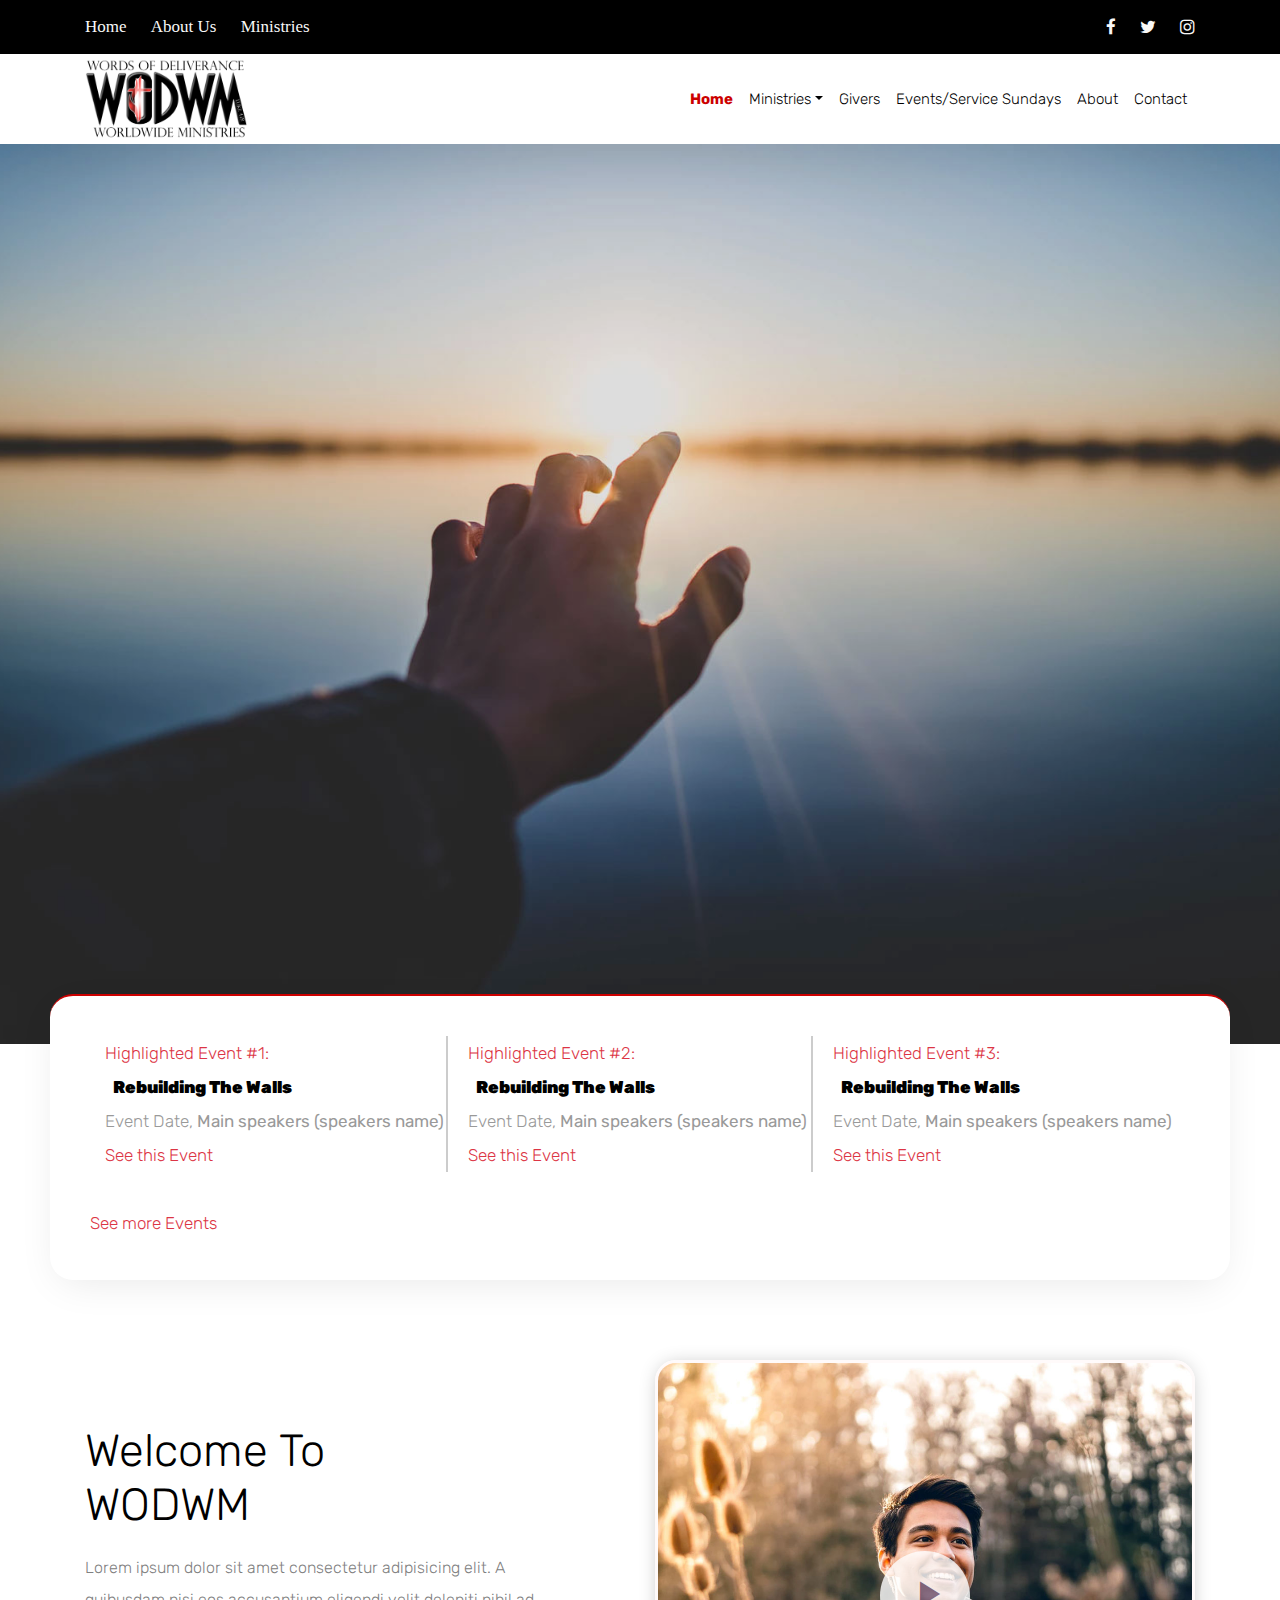
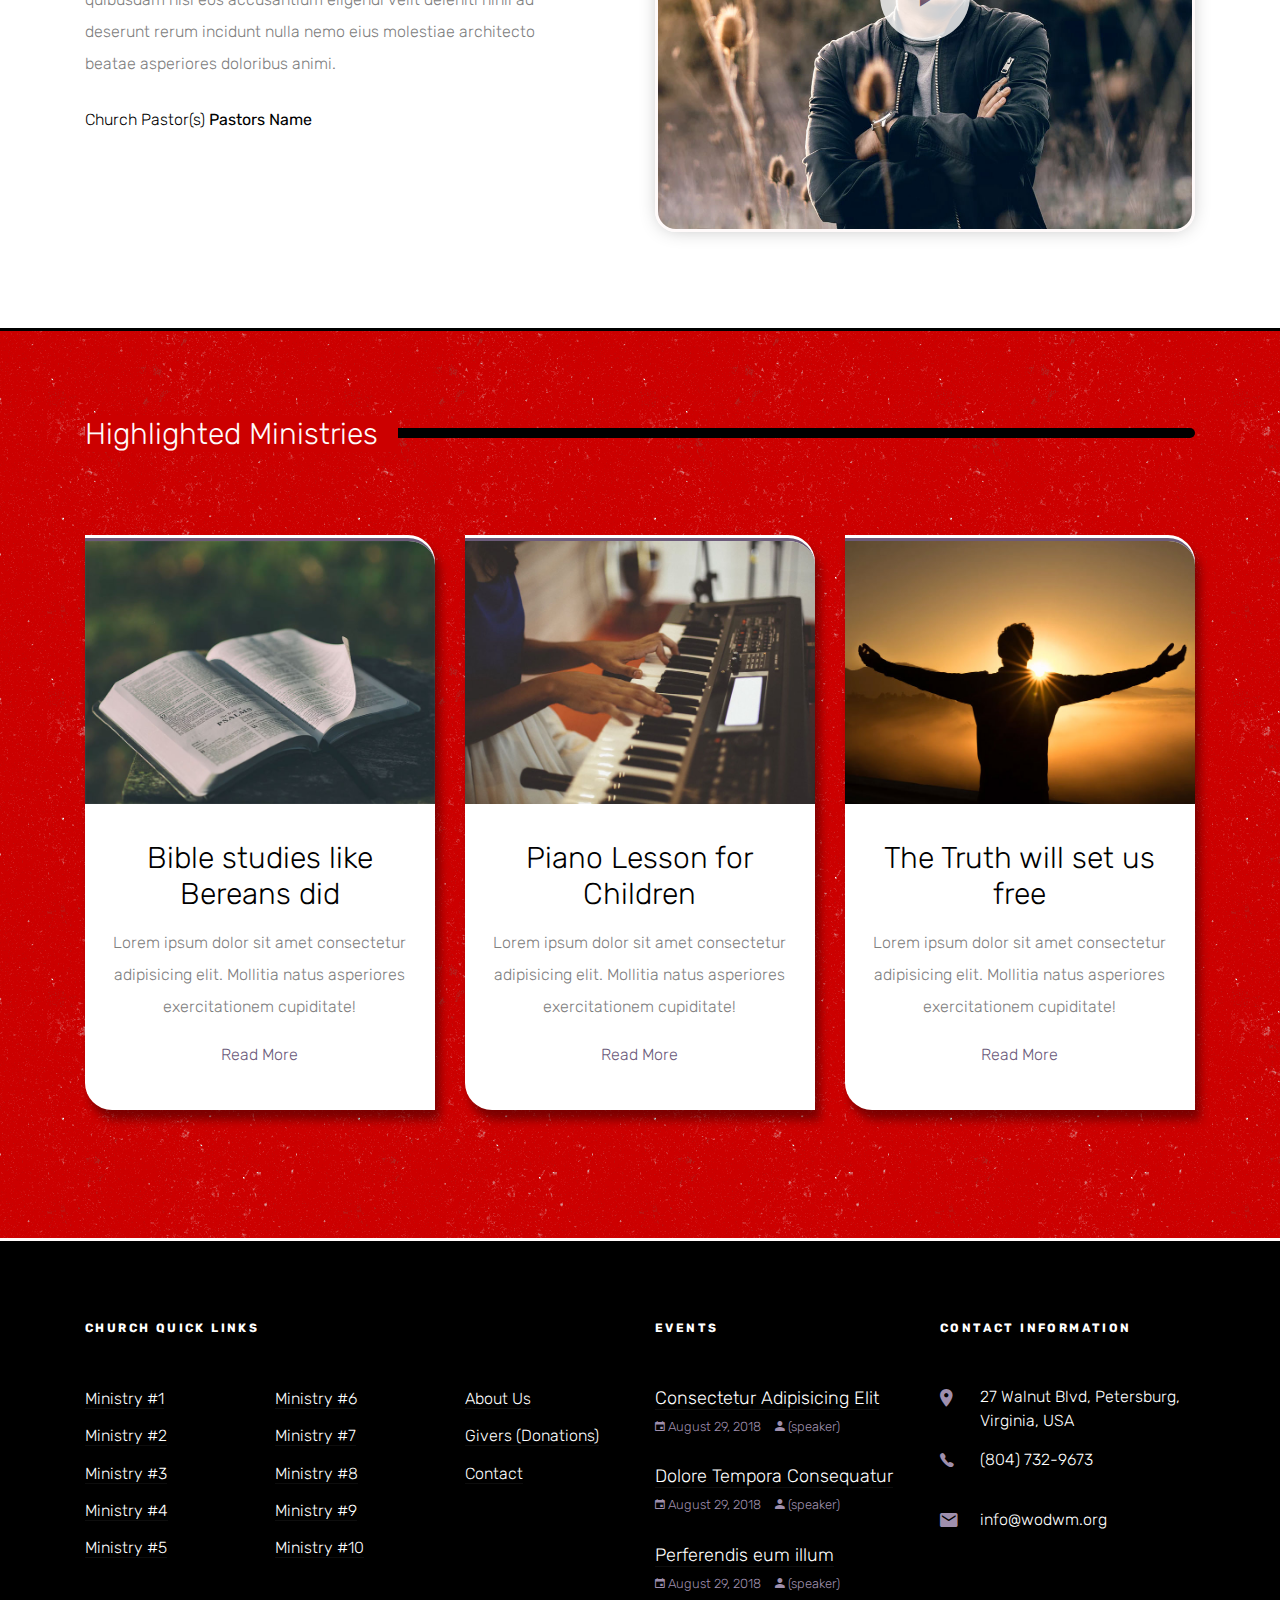
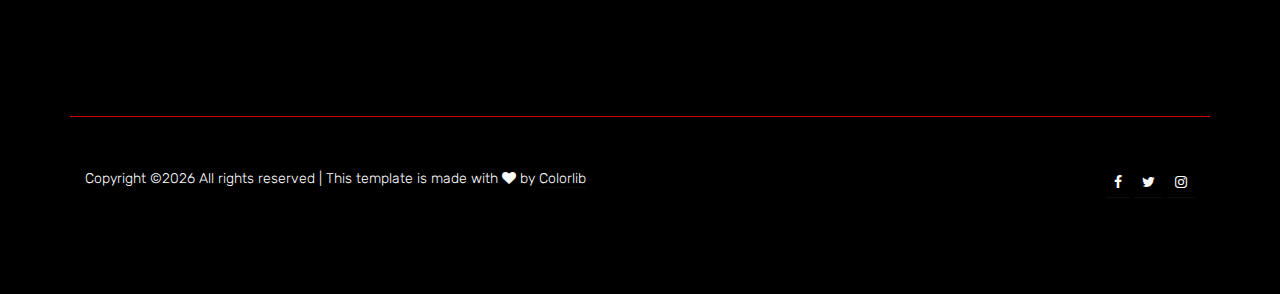
==== commit c9ca4bec: "Updated the logo and dropdown" ====
--- a/index.html
+++ b/index.html
@@ -1,4 +1,4 @@
-﻿<!doctype html>
+<!doctype html>
 <html lang="en">
   <head>
     <title>WODWM Home</title>
@@ -47,7 +47,7 @@
      
       <nav class="navbar navbar-expand-lg navbar-light bg-light">
         <div class="container">
-          <a class="navbar-brand absolute" href="index.html"><img src=""/></a>
+          <a class="navbar-brand absolute" href="index.html"><img src="images/WODWM-FINAL.png" height="80"/></a>
           <button class="navbar-toggler" type="button" data-toggle="collapse" data-target="#navbarsExample05" aria-controls="navbarsExample05" aria-expanded="false" aria-label="Toggle navigation">
             <span class="navbar-toggler-icon"></span>
           </button>
@@ -60,11 +60,11 @@
               <li class="nav-item dropdown">
                 <a class="nav-link dropdown-toggle" href="ministry.html" id="dropdown04" data-toggle="dropdown" aria-haspopup="true" aria-expanded="false">Ministries</a>
                 <div class="dropdown-menu" aria-labelledby="dropdown04">
-                  <a class="dropdown-item" href="ministry.html#test">Outreach Ministry</a>
-                  <a class="dropdown-item" href="ministry.html">Men's Ministry</a>
-                  <a class="dropdown-item" href="ministry.html">Women's Ministry</a>
-                  <a class="dropdown-item" href="ministry.html">Children's Ministry</a>
-                  <a class="dropdown-item" href="ministry.html">Youth Ministry</a>
+                  <a class="dropdown-item" href="ministry.html#test">Ministry #1</a>
+                  <a class="dropdown-item" href="ministry.html">Ministry #2</a>
+                  <a class="dropdown-item" href="ministry.html">Ministry #3</a>
+                  <a class="dropdown-item" href="ministry.html">Ministry #4</a>
+                  <a class="dropdown-item" href="ministry.html">Ministry #5</a>
                 </div>
 
               </li>
@@ -420,4 +420,4 @@
 
     <script src="js/main.js"></script>
   </body>
-</html>+</html>
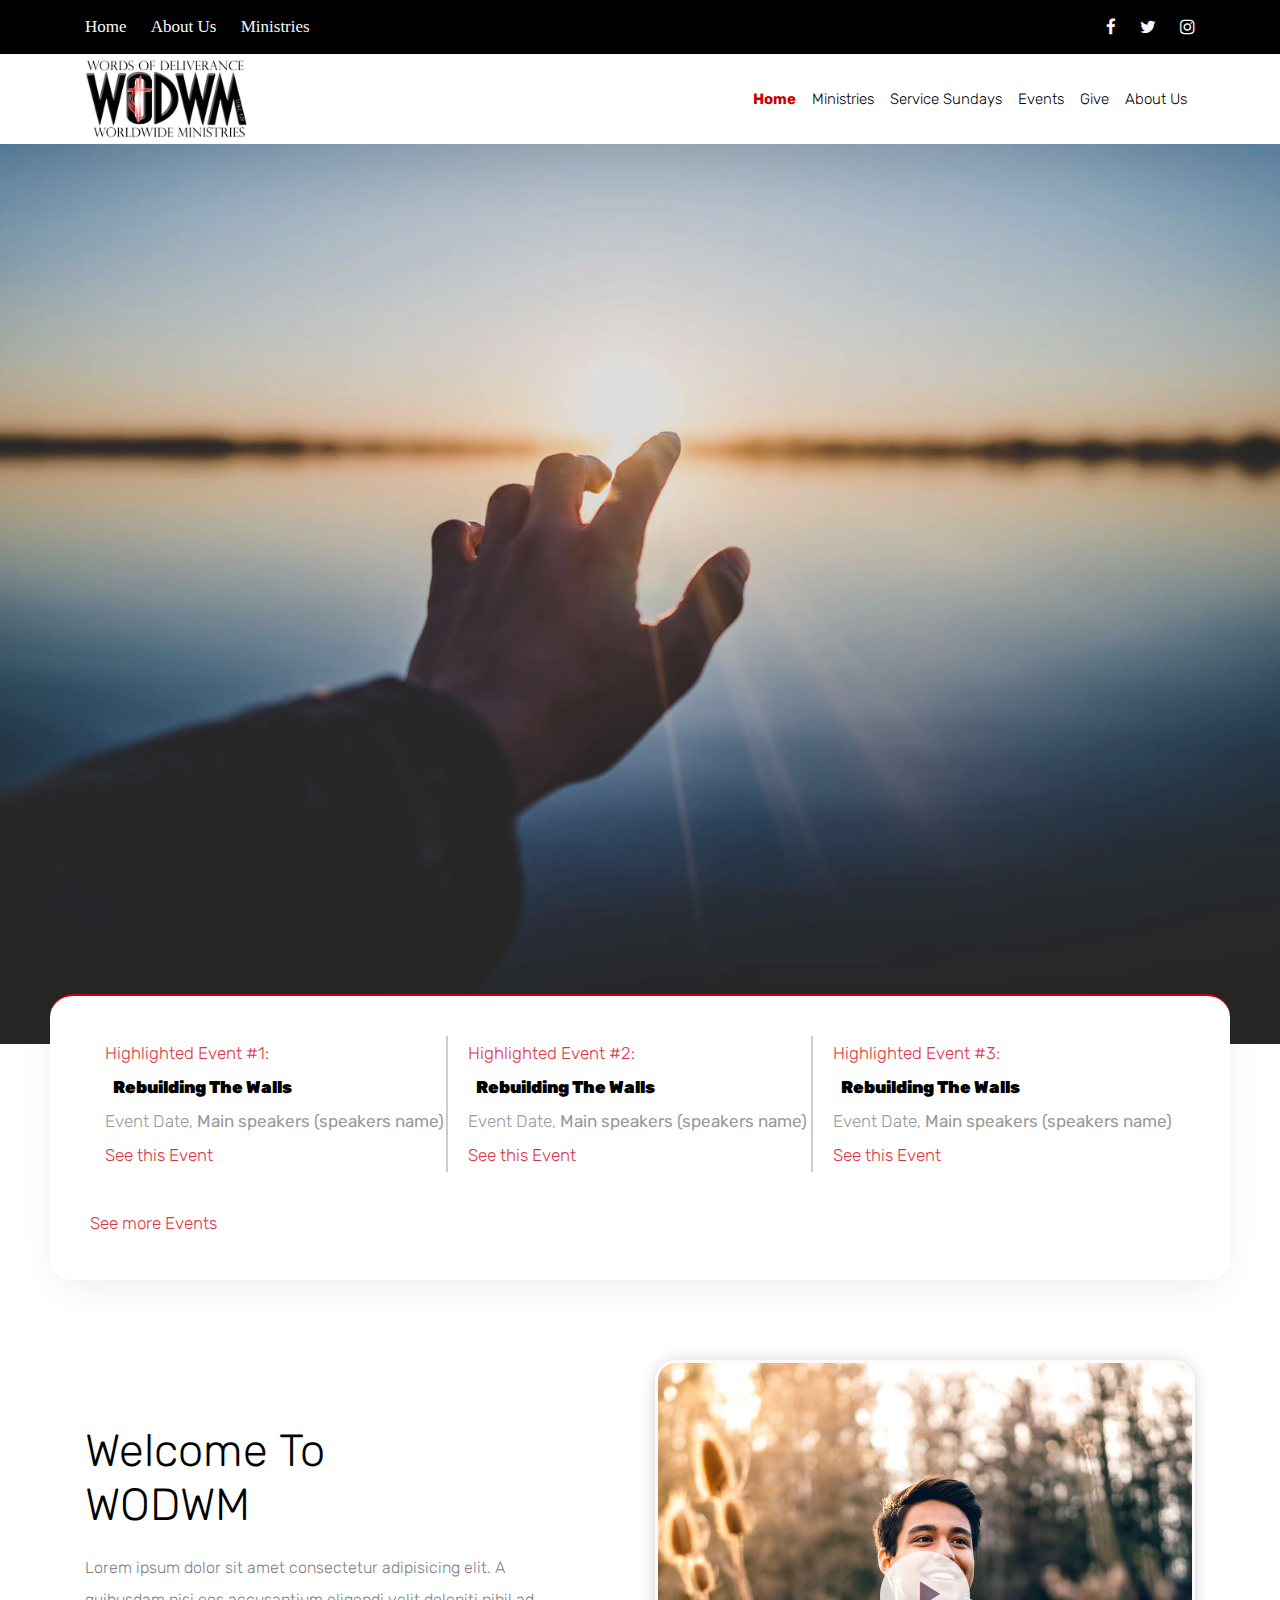
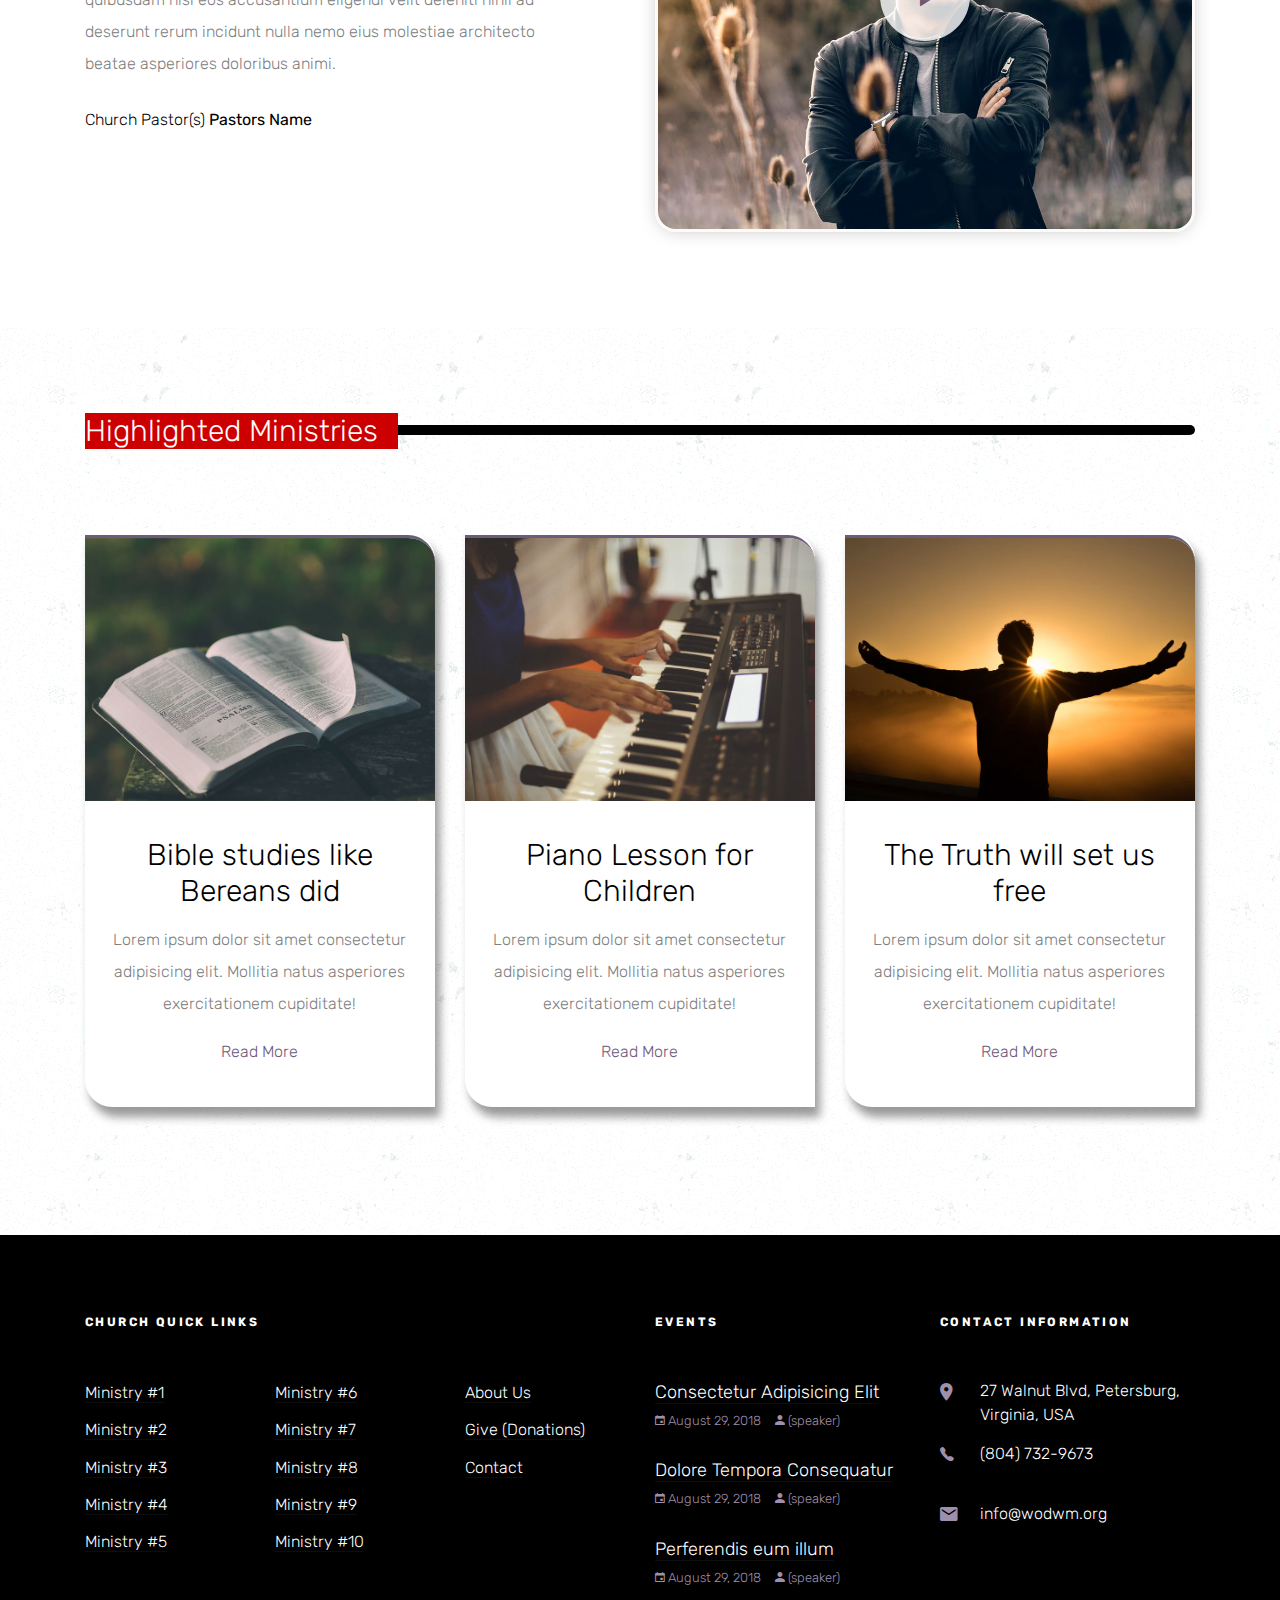
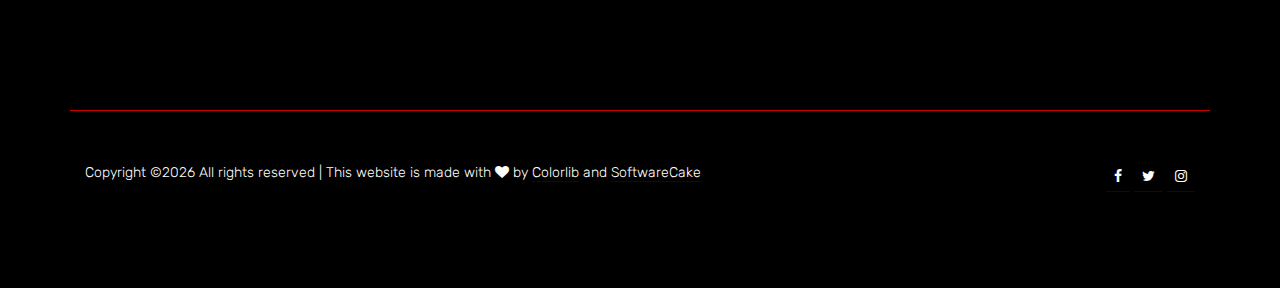
==== commit 38d636e1: "Update index.html" ====
--- a/index.html
+++ b/index.html
@@ -28,9 +28,9 @@
         <div class="row">
           <div class="col-md-6">
             <ul class="block-45-list">
-              <li><a href="#">Home</a></li>
-              <li><a href="#">About Us</a></li>
-              <li><a href="#">Ministries</a></li>
+              <li><a href="index.html">Home</a></li>
+              <li><a href="about.html">About Us</a></li>
+              <li><a href="ministry.html">Ministries</a></li>
             </ul>
           </div>
           <div class="col-md-6 text-md-right">
@@ -57,33 +57,22 @@
               <li class="nav-item active">
                 <a class="nav-link" href="index.html">Home</a>
               </li>
-              <li class="nav-item dropdown">
-                <a class="nav-link dropdown-toggle" href="ministry.html" id="dropdown04" data-toggle="dropdown" aria-haspopup="true" aria-expanded="false">Ministries</a>
-                <div class="dropdown-menu" aria-labelledby="dropdown04">
-                  <a class="dropdown-item" href="ministry.html#test">Ministry #1</a>
-                  <a class="dropdown-item" href="ministry.html">Ministry #2</a>
-                  <a class="dropdown-item" href="ministry.html">Ministry #3</a>
-                  <a class="dropdown-item" href="ministry.html">Ministry #4</a>
-                  <a class="dropdown-item" href="ministry.html">Ministry #5</a>
-                </div>
-
-              </li>
-
               <li class="nav-item">
-                <a class="nav-link" href="sermon.html">Givers</a>
+                <a class="nav-link" href="ministry.html">Ministries</a>
+              </li>
+			  <li class="nav-item">
+                <a class="nav-link" href="blog-single.html">Service Sundays</a>
               </li>
               <li class="nav-item">
-                <a class="nav-link" href="events.html">Events/Service Sundays</a>
+                <a class="nav-link" href="events.html">Events</a>
               </li>
               <li class="nav-item">
-                <a class="nav-link" href="about.html">About</a>
+                <a class="nav-link" href="elements.html">Give</a>
               </li>
               <li class="nav-item">
-                <a class="nav-link" href="contact.html">Contact</a>
-              </li>
-            </ul>
-            
-            
+                <a class="nav-link" href="about.html">About Us</a>
+              </li>
+			</ul> 
           </div>
         </div>
       </nav>
@@ -177,7 +166,7 @@
     </section>
     <!-- END section -->
 
-    <section class="site-section" style="background-color:#cc0000; border-top:solid; border-bottom:solid; border-top-color:black; border-bottom-color:snow; background-image: url('images/green-dust-and-scratches.png')">
+    <section class="site-section redSection" style="background-image: url('images/green-dust-and-scratches.png');">
       <div>
 	  <div class="container" >
         <div class="row">
@@ -337,7 +326,7 @@
               <div class="col-md-4">
                 <ul class="list-unstyled">
                   <li><a href="#">About Us</a></li>
-                  <li><a href="#">Givers (Donations)</a></li>
+                  <li><a href="#">Give (Donations)</a></li>
                   <li><a href="#">Contact</a></li>
                 </ul>
               </div>
@@ -387,9 +376,10 @@
         <div class="row pt-5">
           <div class="col-md-12 text-center copyright">
             
-            <p class="float-md-left"><!-- Link back to Colorlib can't be removed. Template is licensed under CC BY 3.0. -->
-Copyright &copy;<script>document.write(new Date().getFullYear());</script> All rights reserved | This template is made with <i class="fa fa-heart" aria-hidden="true"></i> by <a href="https://colorlib.com" target="_blank" class="text-primary">Colorlib</a>
-<!-- Link back to Colorlib can't be removed. Template is licensed under CC BY 3.0. --></p>
+			<p class="float-md-left"><!-- Link back to Colorlib can't be removed. Template is licensed under CC BY 3.0. -->
+			Copyright &copy;<script>document.write(new Date().getFullYear());</script> All rights reserved | This website is made with <i class="fa fa-heart" aria-hidden="true"></i> by <a href="https://colorlib.com" target="_blank" class="text-primary">Colorlib</a>
+			and <a href="https://softwarecake.github.io" target="_blank" class="text-primary">SoftwareCake</a>
+			<!-- Link back to Colorlib can't be removed. Template is licensed under CC BY 3.0. --></p>
             <p class="float-md-right">
               <a href="http://www.facebook.com/WODWM1" class="fa fa-facebook p-2"></a>
               <a href="http://www.twitter.com/WODWM" class="fa fa-twitter p-2"></a>
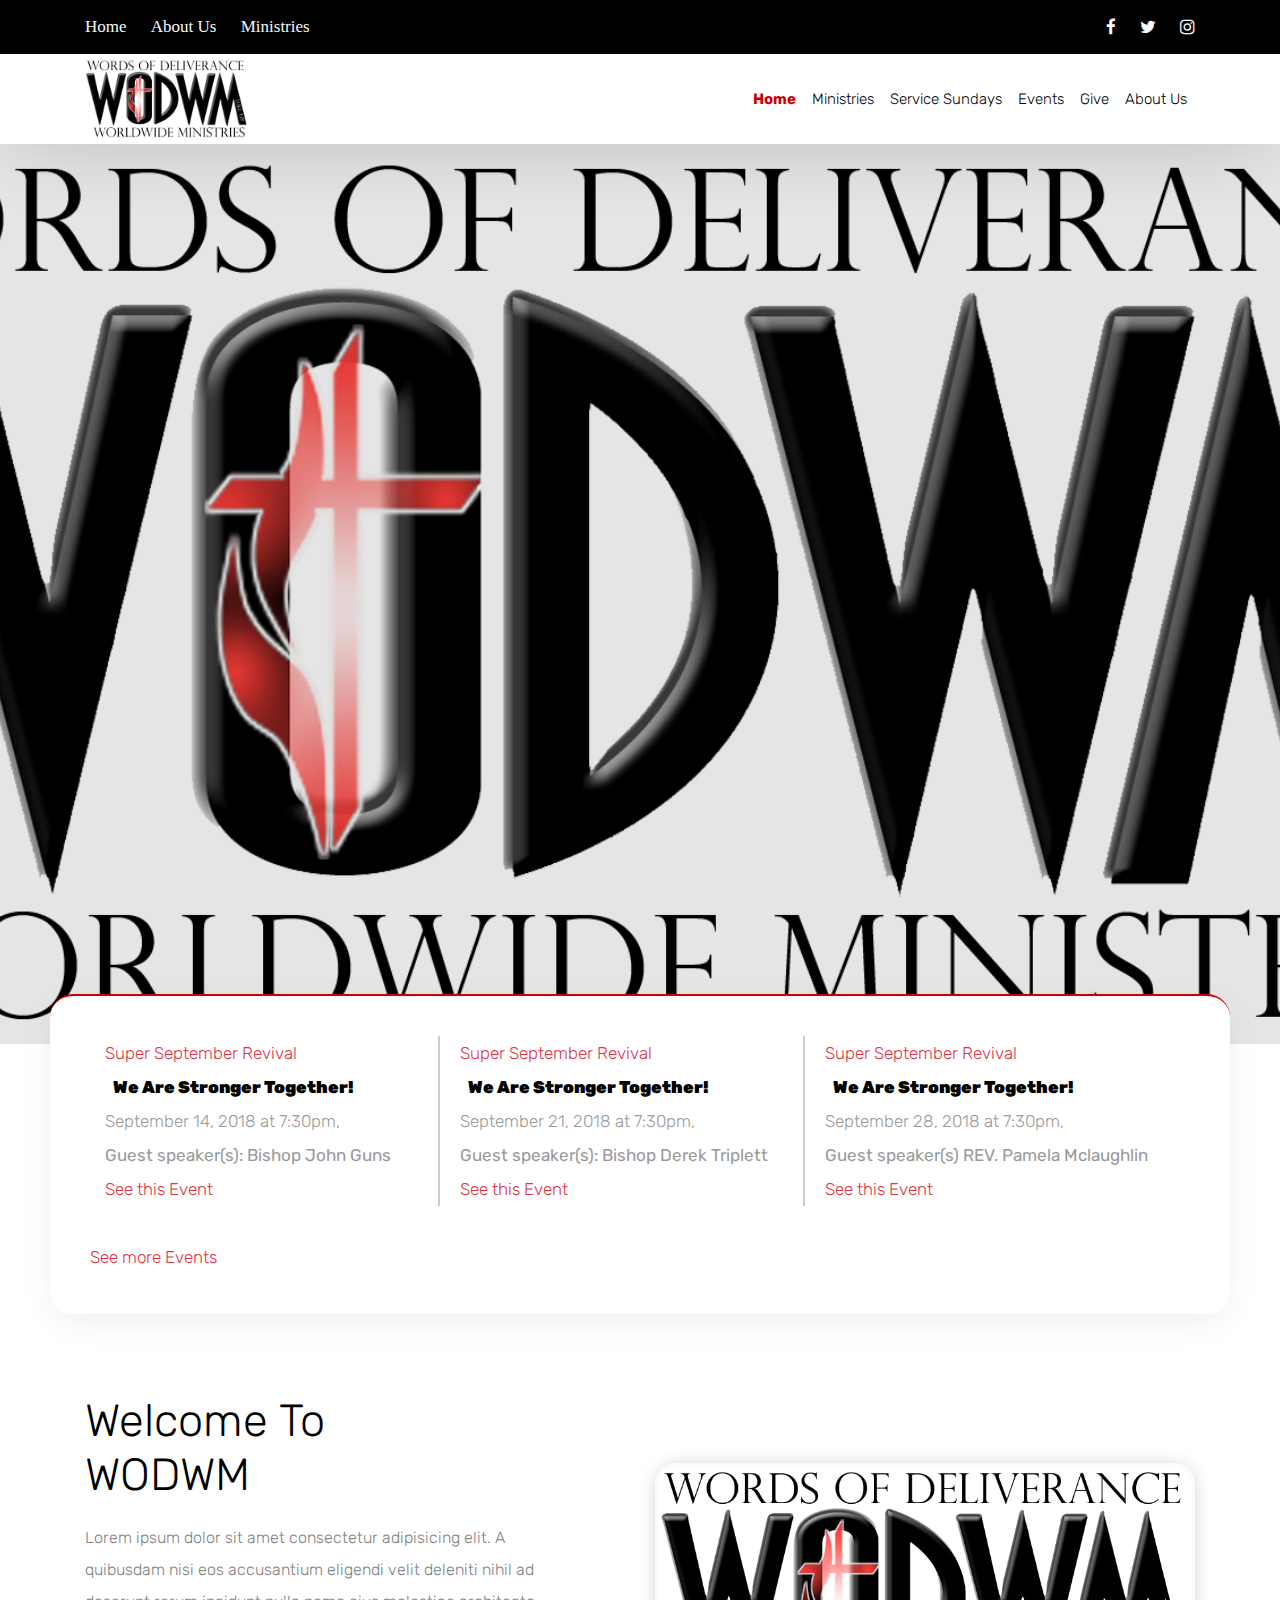
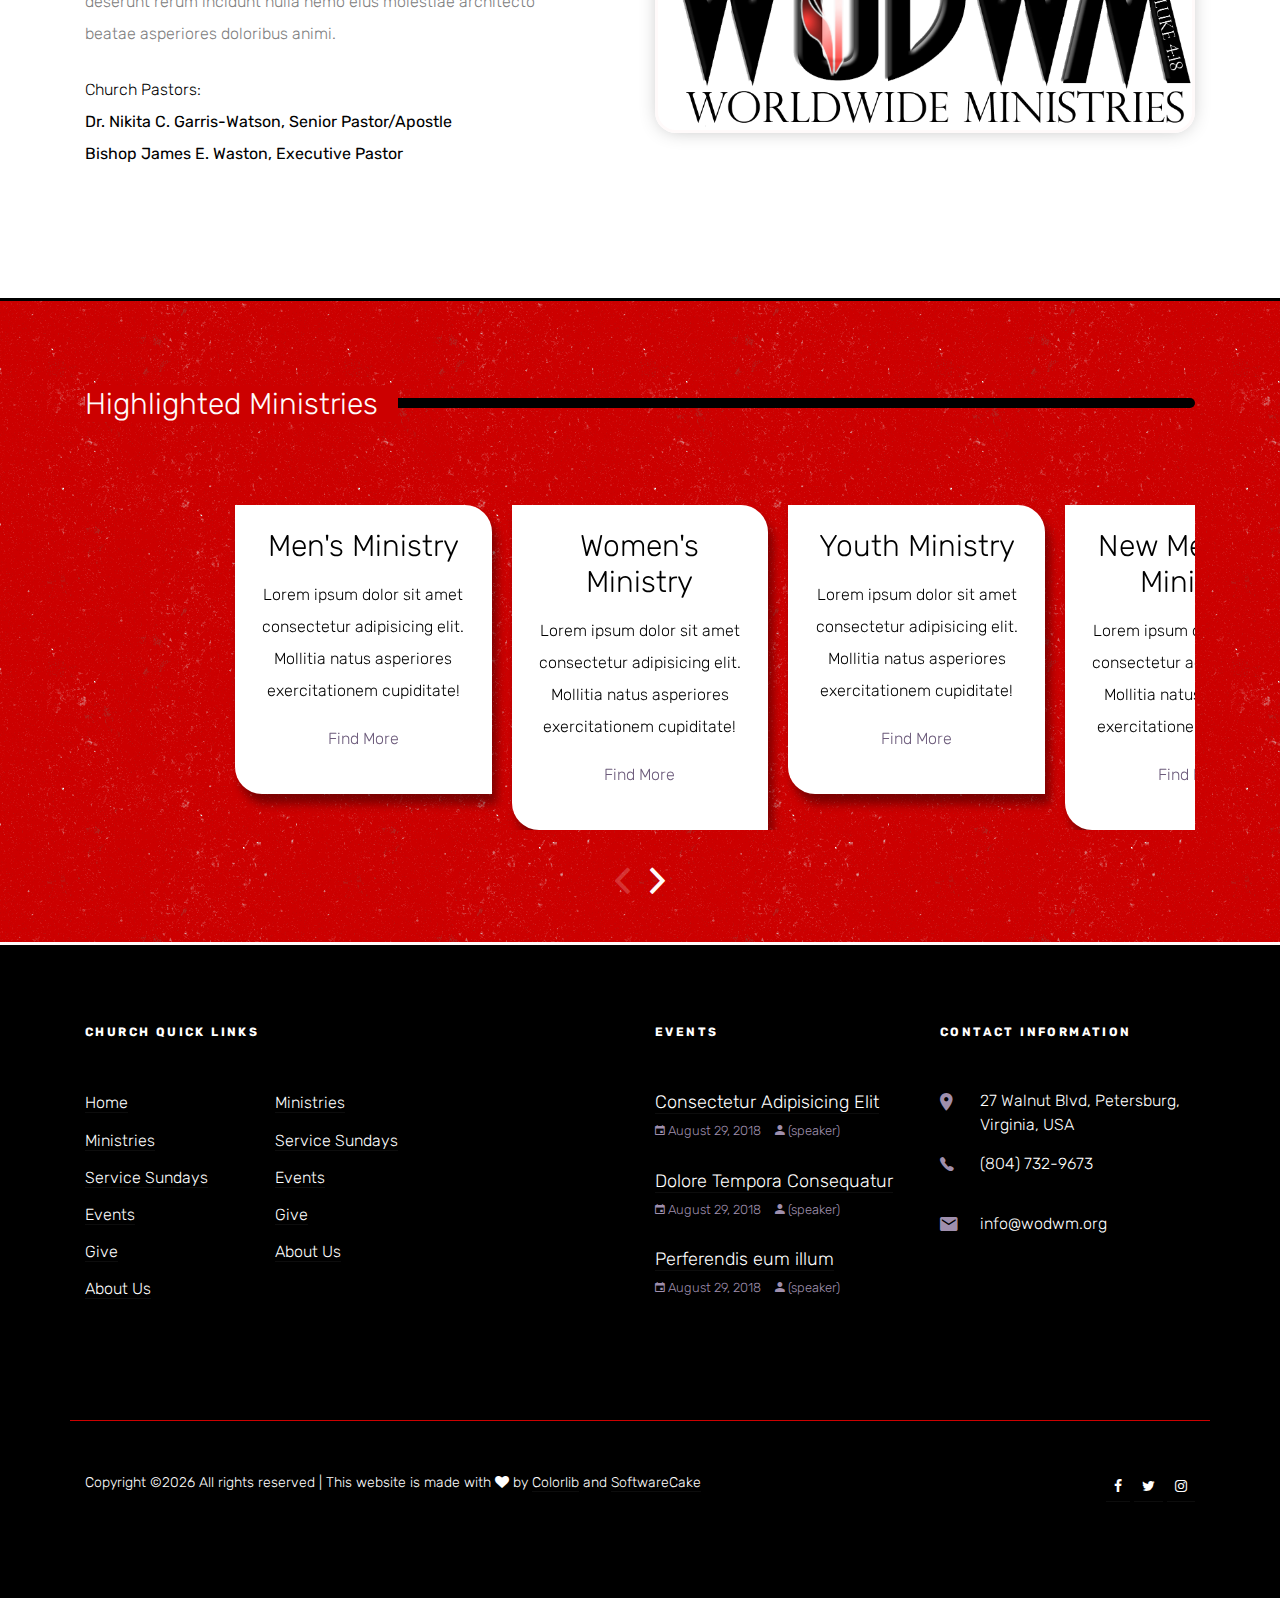
==== commit 2d67ea6a: "Update index.html" ====
--- a/index.html
+++ b/index.html
@@ -79,17 +79,17 @@
     </header>
     <!-- END header -->
 
-    <section class="site-hero overlay" data-stellar-background-ratio="0.5" style="background-image: url(images/big_image_2.jpg);">
-      <div class="container">
-        <div class="row align-items-center justify-content-center site-hero-inner">
+    <section class="site-hero overlay" data-stellar-background-ratio="0.5" style="background-image: url(images/WODWM-FINAL.png);">
+      <div class="container">
+        <div class="row align-items-center justify-content-center site-hero-inner" >
           <div class="col-md-8 text-center">
   
-            <div class="mb-5 element-animate">
+            <div class="mb-5 element-animate" style="background-color: rgba(0,0,0,0.5); border-radius: 30px; padding-bottom: 10px;">
               <div class="block-17">
-                <h1 class="heading mb-4">Quote to match background image</h1>
+                <h1 class="heading mb-4" style="text-shadow: 2px 2px 4px #000000">Empowering the People to Build the Kingdom!</h1>
                 <p>
 					<a href="about.html" class="btn btn-primary-white py-3 px-5">About Us</a> 
-					<a href="contact.html" class="text-white ml-4"> 
+					<a href="#footer" class="text-white ml-4" style="text-shadow: 2px 2px 4px #000000"> 
 						<span class="ion-ios-location mr-2"></span>
 						Visit Our Church
 					</a>
@@ -108,21 +108,21 @@
         <div class="row">
           <div class="col-md-12 d-lg-flex">              
 				<div class="block-42-text">
-					<div class="block-42-label">Highlighted Event #1:</div>
-					<div class="block-42-title mx-2"><a href="#"><strong>Rebuilding The Walls</strong></a></div>
-					<div class="block-42-meta">Event Date, <strong>Main speakers (speakers name) </strong></div>
+					<div class="block-42-label">Super September Revival</div>
+					<div class="block-42-title mx-2"><strong>We Are Stronger Together!</strong></div>
+					<div class="block-42-meta">September 14, 2018 at 7:30pm, <strong><br/>Guest speaker(s): Bishop John Guns </strong></div>
 					<a href="events.html#"><div class="block-42-label">See this Event</div></a>
 				</div>
 				<div class="block-42-text" style="padding-left: 20px;">
-					<div class="block-42-label">Highlighted Event #2:</div>
-					<div class="block-42-title mx-2"><a href="#"><strong>Rebuilding The Walls</strong></a></div>
-					<div class="block-42-meta">Event Date, <strong>Main speakers (speakers name) </strong></div>
+					<div class="block-42-label">Super September Revival</div>
+					<div class="block-42-title mx-2"><strong>We Are Stronger Together!</strong></div>
+					<div class="block-42-meta">September 21, 2018 at 7:30pm, <strong><br/>Guest speaker(s): Bishop Derek Triplett </strong></div>
 					<a href="events.html#"><div class="block-42-label">See this Event</div></a>
 				</div>
 				<div class="block-42-text" style="padding-left: 20px; border-right: none;">
-					<div class="block-42-label">Highlighted Event #3:</div>
-					<div class="block-42-title mx-2"><a href="#"><strong>Rebuilding The Walls</strong></a></div>
-					<div class="block-42-meta">Event Date, <strong>Main speakers (speakers name) </strong></div>
+					<div class="block-42-label">Super September Revival</div>
+					<div class="block-42-title mx-2"><strong>We Are Stronger Together!</strong></div>
+					<div class="block-42-meta">September 28, 2018 at 7:30pm, <strong><br/>Guest speaker(s) REV. Pamela Mclaughlin </strong></div>
 					<a href="events.html#"><div class="block-42-label">See this Event</div></a>
 				</div>             
 			</div>
@@ -140,8 +140,8 @@
           <div class="col-md-6 order-md-2">
             <div class="block-16">
               <figure>
-                <img src="images/img_1.jpg" alt="Image placeholder" class="img-fluid img-shadow" style="border:solid; border-color: snow; border-radius:21px;">
-                <a href="#" class="play-button popup-vimeo"><span class="ion-ios-play"></span></a>
+                <img src="images/WODWM-FINAL.png" alt="Image placeholder" class="img-fluid img-shadow" style="border:solid; border-color: snow; border-radius:21px;">
+                <!-- <a href="#" class="play-button popup-vimeo"><span class="ion-ios-play"></span></a> -->
               </figure>
             </div>
           </div>
@@ -153,7 +153,7 @@
               </div>
               <div class="text mb-5">
               <p class="mb-4">Lorem ipsum dolor sit amet consectetur adipisicing elit. A quibusdam nisi eos accusantium eligendi velit deleniti nihil ad deserunt rerum incidunt nulla nemo eius molestiae architecto beatae asperiores doloribus animi.</p>
-              <p class="text-black">Church Pastor(s) <strong>Pastors Name</strong></p>
+              <p class="text-black">Church Pastors:<br/> <strong>Dr. Nikita C. Garris-Watson, Senior Pastor/Apostle<br/>Bishop James E. Waston, Executive Pastor</strong></p>
               </div>
               
             </div>
@@ -176,12 +176,10 @@
             </div>
           </div>
         </div>
+		<!--
         <div class="row">
           <div class="col-md-6 col-lg-4 mb-5">
             <div class="block-20">
-              <figure>
-                <a href="#"><img src="images/image_1.jpg" alt="Image placeholder" class="img-fluid" style="border-top: solid; border-top-right-radius: 27px;"></a>
-              </figure>
               <div class="text text-center">
                 <h3 class="heading"><a href="#">Bible studies like Bereans did</a></h3>
                 <p>Lorem ipsum dolor sit amet consectetur adipisicing elit. Mollitia natus asperiores exercitationem cupiditate!</p>
@@ -191,9 +189,6 @@
           </div>
           <div class="col-md-6 col-lg-4 mb-5">
             <div class="block-20">
-              <figure>
-                <a href="#"><img src="images/image_2.jpg" alt="Image placeholder" class="img-fluid" style="border-top: solid; border-top-right-radius: 27px;"></a>
-              </figure>
               <div class="text text-center">
                 <h3 class="heading"><a href="#">Piano Lesson for Children</a></h3>
                 <p>Lorem ipsum dolor sit amet consectetur adipisicing elit. Mollitia natus asperiores exercitationem cupiditate!</p>
@@ -203,9 +198,6 @@
           </div>
           <div class="col-md-6 col-lg-4 mb-5">
             <div class="block-20">
-              <figure>
-                <a href="#"><img src="images/image_3.jpg" alt="Image placeholder" class="img-fluid" style="border-top: solid; border-top-right-radius: 27px;"></a>
-              </figure>
               <div class="text text-center">
                 <h3 class="heading"><a href="#">The Truth will set us free</a></h3>
                 <p>Lorem ipsum dolor sit amet consectetur adipisicing elit. Mollitia natus asperiores exercitationem cupiditate!</p>
@@ -214,89 +206,69 @@
             </div>
           </div>
         </div> 
-      </div>
-      <!--
+      </div> -->     
       <div class="block-13">
-        <div class="nonloop-block-13 owl-carousel">
-          <div class="item">
-            <div class="block-20">
-              <figure>
-                <a href="#"><img src="images/image_3.jpg" alt="Image placeholder" class="img-fluid"></a>
-              </figure>
-              <div class="text text-center">
-                <h3 class="heading"><a href="#">The Truth will set us free</a></h3>
-                <p>Lorem ipsum dolor sit amet consectetur adipisicing elit. Mollitia natus asperiores exercitationem cupiditate!</p>
-                <p><a href="#">Read More</a></p>
-              </div>
-            </div>
-          </div>
-          <div class="item">
-            <div class="block-20">
-              <figure>
-                <a href="#"><img src="images/image_2.jpg" alt="Image placeholder" class="img-fluid"></a>
-              </figure>
-              <div class="text text-center">
-                <h3 class="heading"><a href="#">Piano Lesson for Children</a></h3>
-                <p>Lorem ipsum dolor sit amet consectetur adipisicing elit. Mollitia natus asperiores exercitationem cupiditate!</p>
-                <p><a href="#">Read More</a></p>
-              </div>
-            </div>
-          </div>
-          <div class="item">
-            <div class="block-20">
-              <figure>
-                <a href="#"><img src="images/image_1.jpg" alt="Image placeholder" class="img-fluid"></a>
-              </figure>
-              <div class="text text-center">
-                <h3 class="heading"><a href="#">Bible studies like Bereans did</a></h3>
-                <p>Lorem ipsum dolor sit amet consectetur adipisicing elit. Mollitia natus asperiores exercitationem cupiditate!</p>
-                <p><a href="#">Read More</a></p>
-              </div>
-            </div>
-          </div>
-
-          <div class="item">
-            <div class="block-20">
-              <figure>
-                <a href="#"><img src="images/image_3.jpg" alt="Image placeholder" class="img-fluid"></a>
-              </figure>
-              <div class="text text-center">
-                <h3 class="heading"><a href="#">The Truth will set us free</a></h3>
-                <p>Lorem ipsum dolor sit amet consectetur adipisicing elit. Mollitia natus asperiores exercitationem cupiditate!</p>
-                <p><a href="#">Read More</a></p>
-              </div>
-            </div>
-          </div>
-          <div class="item">
-            <div class="block-20">
-              <figure>
-                <a href="#"><img src="images/image_2.jpg" alt="Image placeholder" class="img-fluid"></a>
-              </figure>
-              <div class="text text-center">
-                <h3 class="heading"><a href="#">Piano Lesson for Children</a></h3>
-                <p>Lorem ipsum dolor sit amet consectetur adipisicing elit. Mollitia natus asperiores exercitationem cupiditate!</p>
-                <p><a href="#">Read More</a></p>
-              </div>
-            </div>
-          </div>
-          <div class="item">
-            <div class="block-20">
-              <figure>
-                <a href="#"><img src="images/image_1.jpg" alt="Image placeholder" class="img-fluid"></a>
-              </figure>
-              <div class="text text-center">
-                <h3 class="heading"><a href="#">Bible studies like Bereans did</a></h3>
-                <p>Lorem ipsum dolor sit amet consectetur adipisicing elit. Mollitia natus asperiores exercitationem cupiditate!</p>
-                <p><a href="#">Read More</a></p>
-              </div>
-            </div>
-          </div>
-
-        </div>
-      </div>-->
+        <div class="nonloop-block-13 owl-carousel" style="color:snow;">
+          <div class="item" style="color:black;">
+            <div class="block-20">
+              <div class="text text-center">
+                <h3 class="heading">Men's Ministry</h3>
+                <p>Lorem ipsum dolor sit amet consectetur adipisicing elit. Mollitia natus asperiores exercitationem cupiditate!</p>
+                <p><a href="ministry.html">Find More</a></p>
+              </div>
+            </div>
+          </div>
+          <div class="item" style="color:black;">
+            <div class="block-20">
+              <div class="text text-center">
+                <h3 class="heading">Women's Ministry</h3>
+                <p>Lorem ipsum dolor sit amet consectetur adipisicing elit. Mollitia natus asperiores exercitationem cupiditate!</p>
+                <p><a href="ministry.html">Find More</a></p>
+              </div>
+            </div>
+          </div>
+          <div class="item"style="color:black;">
+            <div class="block-20">
+              <div class="text text-center">
+                <h3 class="heading">Youth Ministry</h3>
+                <p>Lorem ipsum dolor sit amet consectetur adipisicing elit. Mollitia natus asperiores exercitationem cupiditate!</p>
+                <p><a href="ministry.html">Find More</a></p>
+              </div>
+            </div>
+          </div>
+          <div class="item" style="color:black;">
+            <div class="block-20">
+              <div class="text text-center">
+                <h3 class="heading">New Members Ministry</h3>
+                <p>Lorem ipsum dolor sit amet consectetur adipisicing elit. Mollitia natus asperiores exercitationem cupiditate!</p>
+                <p><a href="ministry.html">Find More</a></p>
+              </div>
+            </div>
+          </div>
+          <div class="item" style="color:black;">
+            <div class="block-20">
+              <div class="text text-center">
+                <h3 class="heading">Couple's Ministry</h3>
+                <p>Lorem ipsum dolor sit amet consectetur adipisicing elit. Mollitia natus asperiores exercitationem cupiditate!</p>
+                <p><a href="ministry.html">Find More</a></p>
+              </div>
+            </div>
+          </div>
+          <div class="item" style="color:black;">
+            <div class="block-20">
+              <div class="text text-center">
+                <h3 class="heading">New Converts</h3>
+                <p>Lorem ipsum dolor sit amet consectetur adipisicing elit. Mollitia natus asperiores exercitationem cupiditate!</p>
+                <p><a href="ministry.html">Find More</a></p>
+              </div>
+            </div>
+          </div>
+		  
+        </div>
+      </div>
     </section>   
   
-    <footer class="site-footer">
+    <footer id="footer" class="site-footer">
       <div class="container">
         <div class="row mb-5">
         <!--   <div class="col-md-6 col-lg-3 mb-5 mb-lg-0">
@@ -307,27 +279,21 @@
             <div class="row">
               <div class="col-md-4">
                 <ul class="list-unstyled">
-                  <li><a href="#">Ministry #1</a></li>
-                  <li><a href="#">Ministry #2</a></li>
-                  <li><a href="#">Ministry #3</a></li>
-                  <li><a href="#">Ministry #4</a></li>
-				  <li><a href="#">Ministry #5</a></li>
+                  <li><a href="#">Home</a></li>
+                  <li><a href="#">Ministries</a></li>
+                  <li><a href="#">Service Sundays</a></li>
+				  <li><a href="#">Events</a></li>
+				  <li><a href="#">Give</a></li>
+                  <li><a href="#">About Us</a></li>                  
                 </ul>
-              </div>
+              </div>			  
               <div class="col-md-4">
-                <ul class="list-unstyled">               
-                  <li><a href="#">Ministry #6</a></li>
-                  <li><a href="#">Ministry #7</a></li>
-                  <li><a href="#">Ministry #8</a></li>
-				  <li><a href="#">Ministry #9</a></li>
-				  <li><a href="#">Ministry #10</a></li>
-                </ul>
-              </div>
-              <div class="col-md-4">
-                <ul class="list-unstyled">
-                  <li><a href="#">About Us</a></li>
-                  <li><a href="#">Give (Donations)</a></li>
-                  <li><a href="#">Contact</a></li>
+				  <ul class="list-unstyled">
+                  <li><a href="#">Ministries</a></li>
+                  <li><a href="#">Service Sundays</a></li>
+				  <li><a href="#">Events</a></li>
+				  <li><a href="#">Give</a></li>
+                  <li><a href="#">About Us</a></li>                  
                 </ul>
               </div>
             </div>
--- a/css/style.css
+++ b/css/style.css
@@ -1509,19 +1509,27 @@
 }
 
 .block-36 {
-  background: #fff;
-  padding: 40px;
+  background-color: black;
+  color: snow;
+  font-size:17px;
+  padding: 20px;
+  padding-bottom: 10px;
   margin-top: -100px;
   position: relative;
   z-index: 2;
+  border:solid;
+  border-radius: 17px;
+  border-color: transparent;
+  background-image: url("images/green-dust-and-scratches.png");
 }
 
 .block-36 .block-36-heading {
-  font-size: 12px;
+  font-size: 16px;
   letter-spacing: .2em;
   text-transform: uppercase;
   margin-bottom: 30px;
   font-weight: bold;
+  color: snow;
 }
 
 .block-36 ul, .block-36 ul li {
@@ -2682,3 +2690,38 @@
     stroke-dashoffset: -136px;
   }
 }
+
+.miniButton{
+	width: 100%;
+	border-radius: 10px;
+	cursor: pointer;
+}
+
+.miniButton:focus{
+	outline: none;
+	background-color: #cc0000;
+	color: snow;
+}
+.topBorderBottomBorder{
+	border-top:solid;
+	border-top-color: black;
+	border-bottom:solid;
+	border-bottom-color: #cc0000;	
+}
+
+.miniPicClass{
+	width: 80%;
+}
+
+.redSection{
+	background-color:#cc0000;
+	border-top:solid;
+	border-bottom:solid;
+	border-top-color:black;
+	border-bottom-color:snow;
+}
+
+.leadersBox{
+	box-shadow: 5px 10px 10px rgba(000,000,000,0.4);
+	border-bottom-right-radius: 17px;
+}
